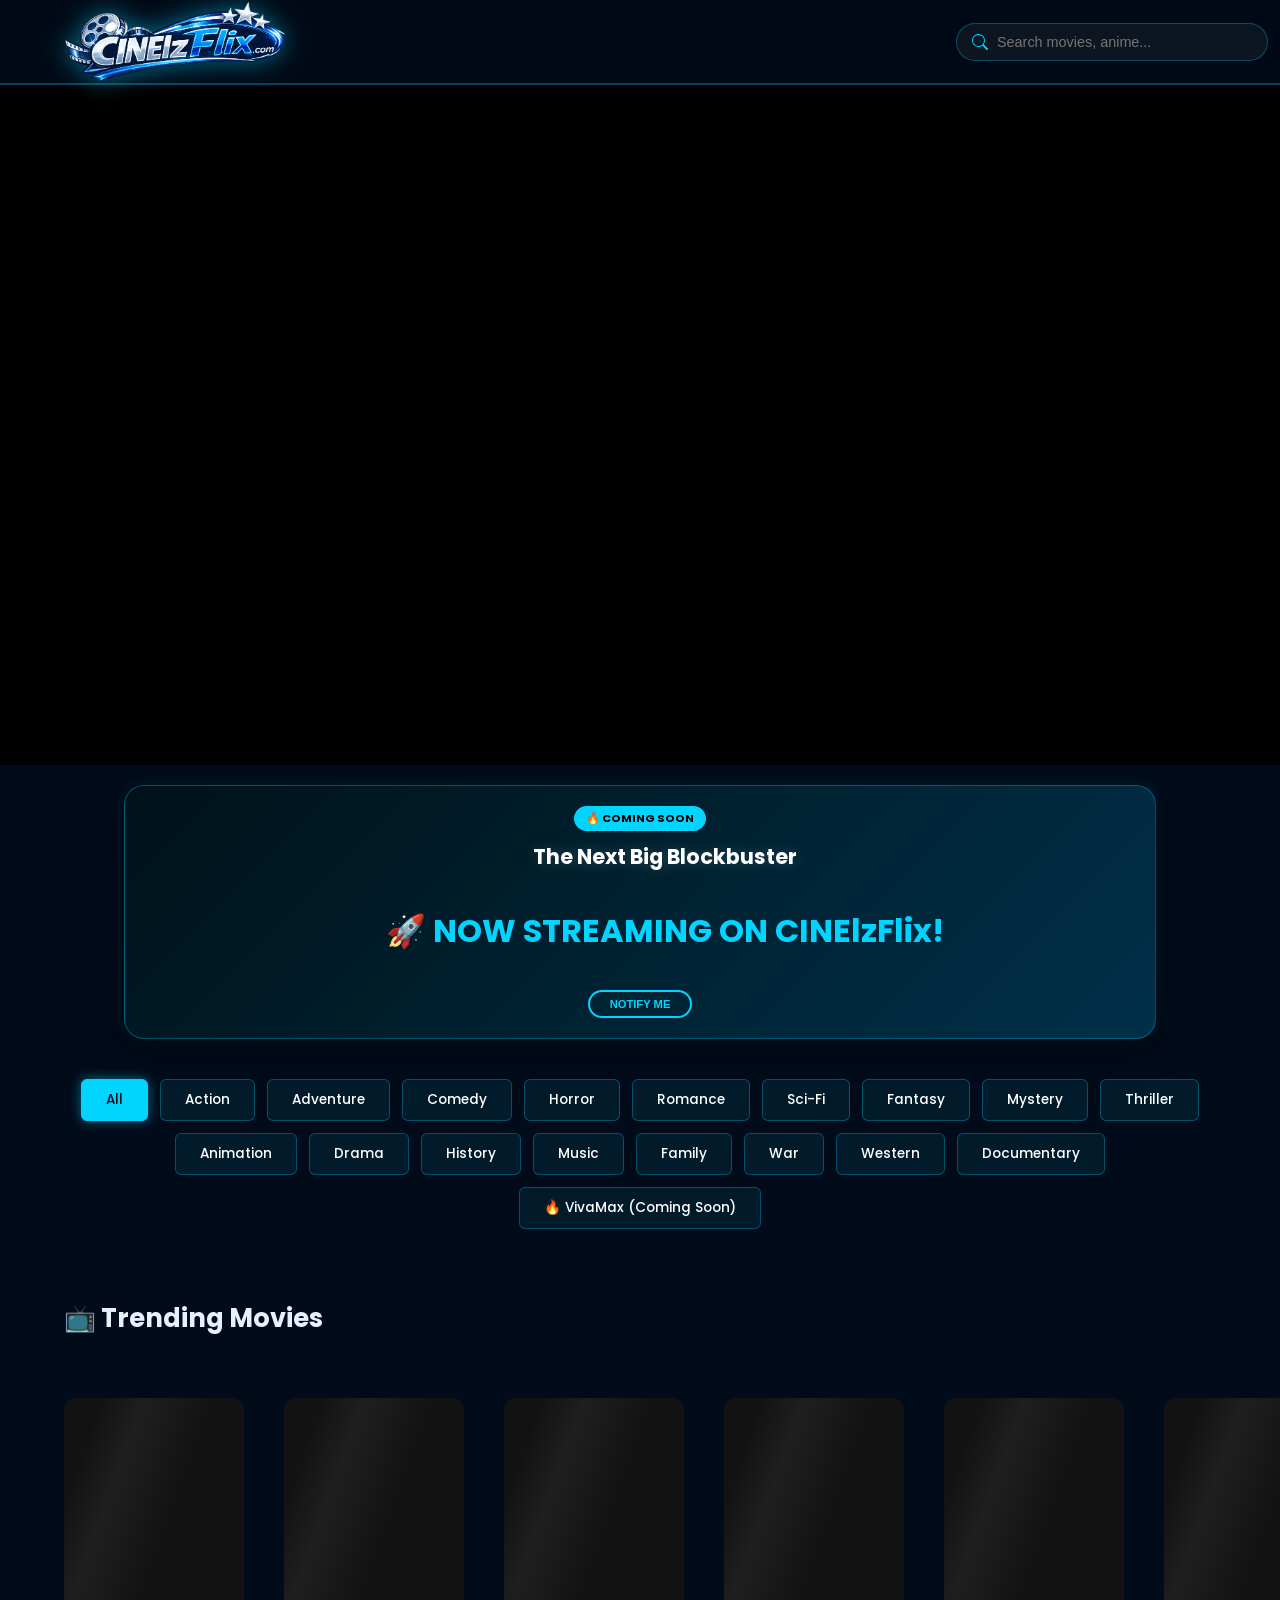
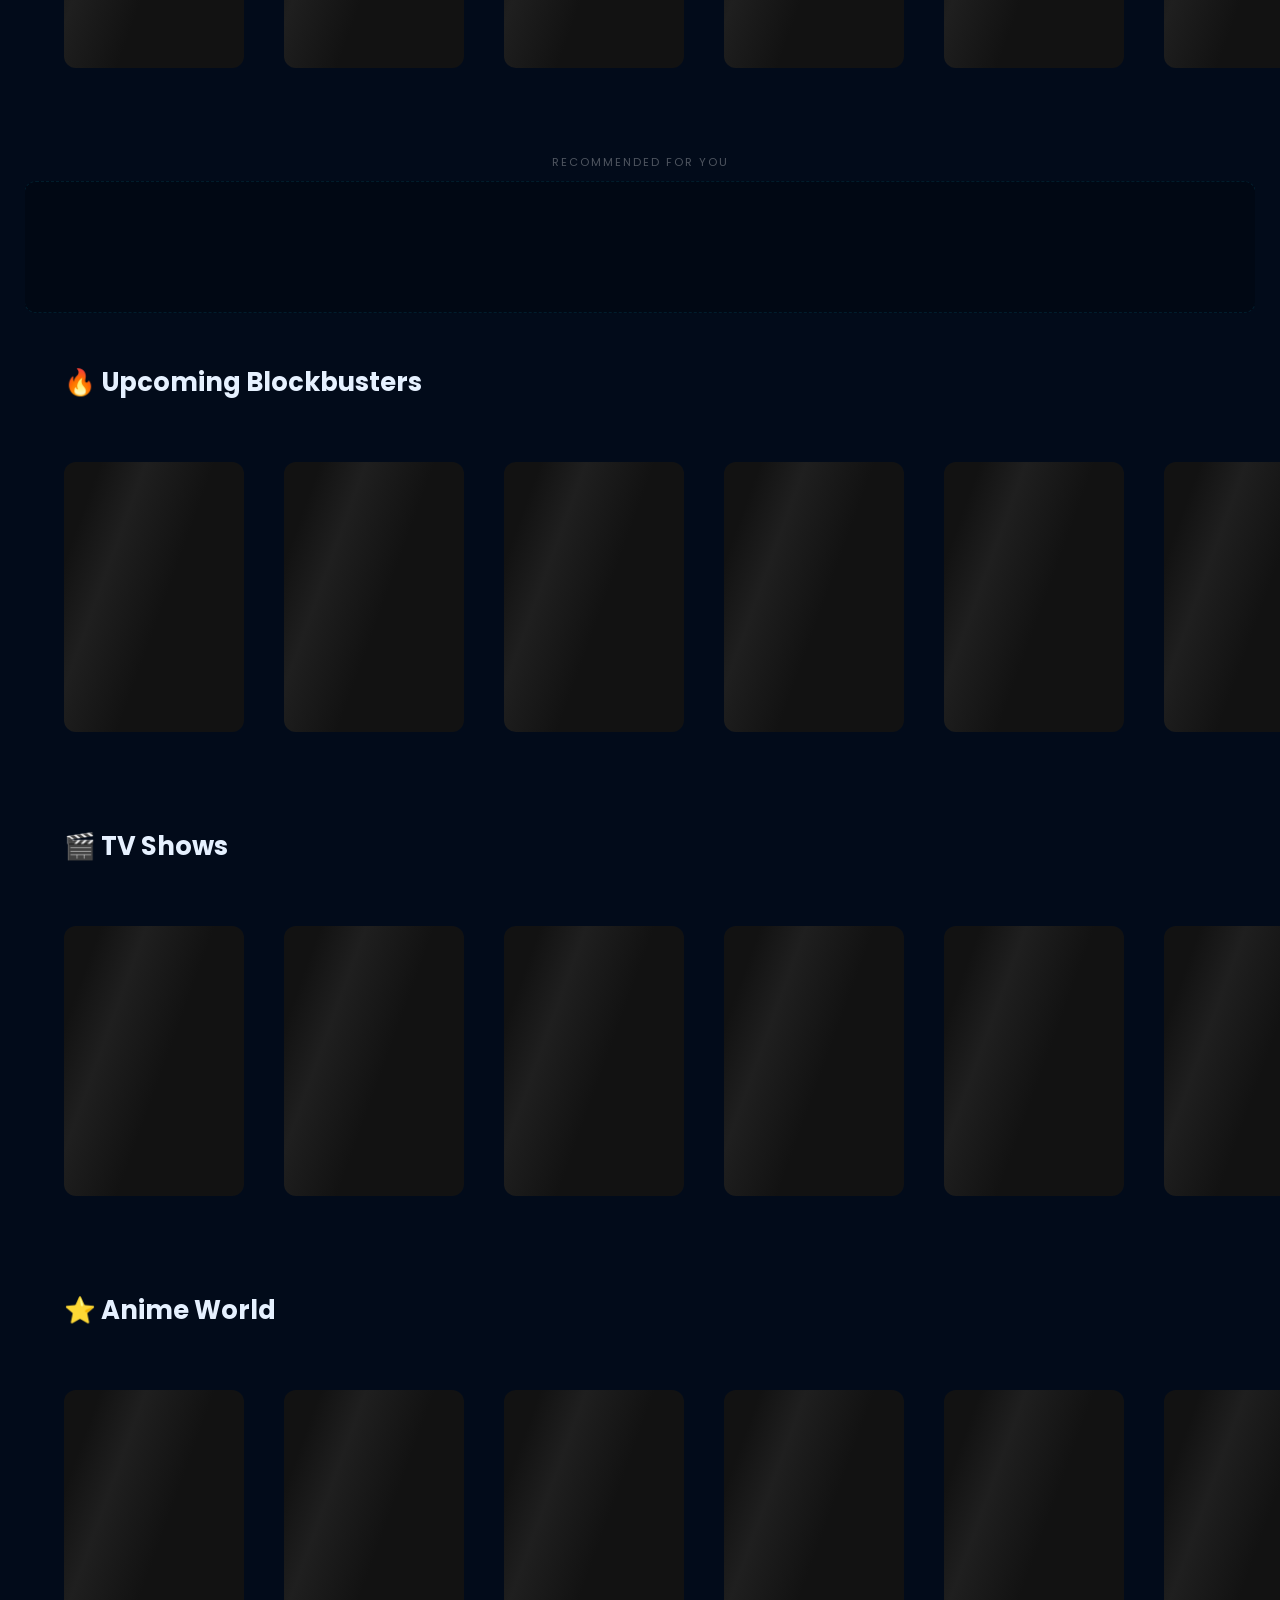
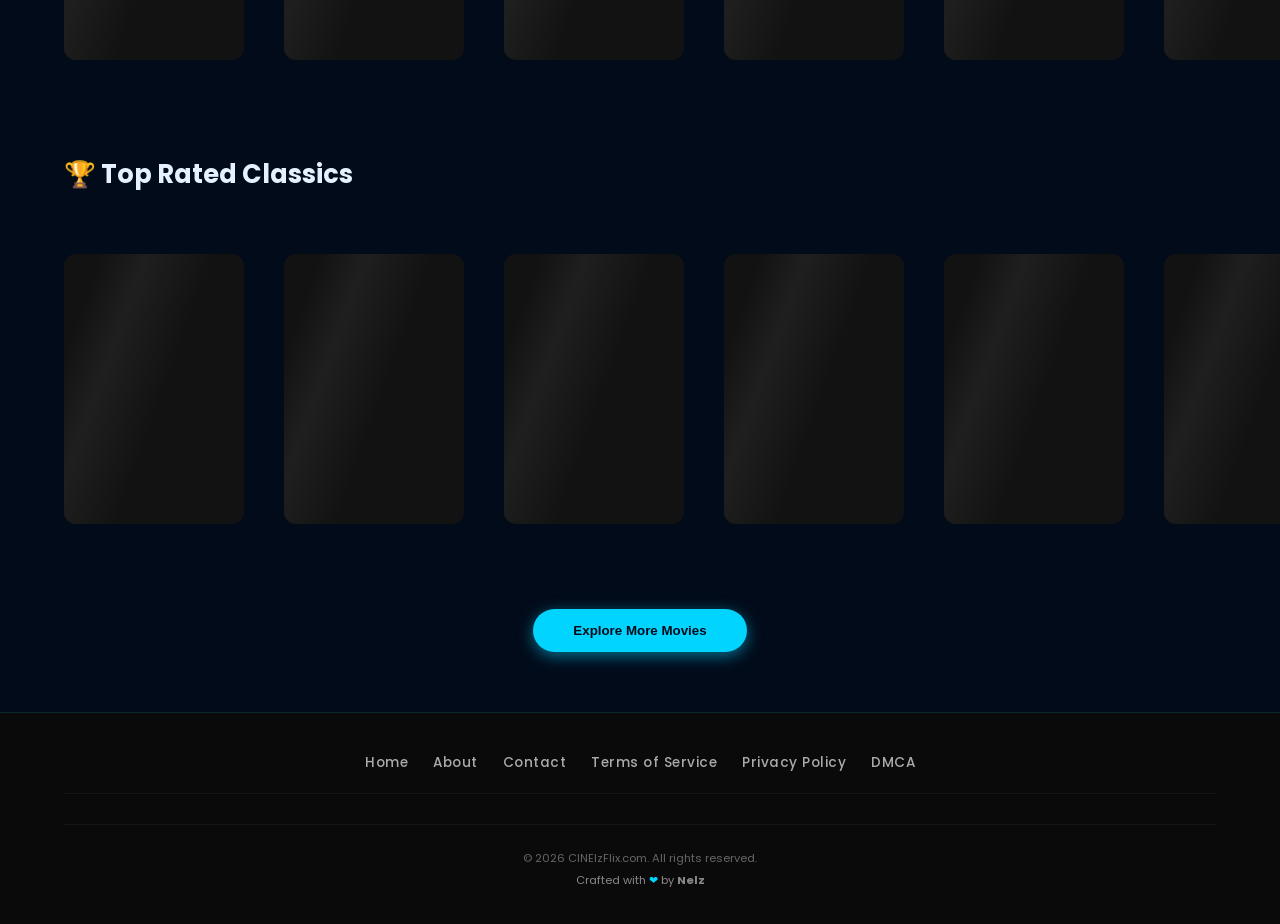
==== movie/index.html @ b65bdf12 "Update index.html" ====
<!DOCTYPE html>
<html lang="en">
<head>
    <meta charset="UTF-8">
    <meta name="viewport" content="width=device-width, initial-scale=1.0, user-scalable=yes">
    <title id="page-title">Loading - CINElzFlix</title>
    <link rel="stylesheet" href="../style.css?v=1.6">
    <link rel="stylesheet" href="../css/hero.css"> 
    <link rel="stylesheet" href="movie-style.css"> 
    <link href="https://fonts.googleapis.com/css2?family=Poppins:wght@300;400;700&display=swap" rel="stylesheet">
</head>
<body>
    
    <nav id="navbar">
        <div class="logo">
            <a href="/" style="text-decoration: none;">
                <img src="../logo.png" alt="CINElzFlix Logo" id="site-logo">
            </a>
        </div>
        <!-- ✅ UPDATED SEARCH BOX with dropdown container -->
        <div class="search-box" style="position: relative;">
            <input type="text" id="search-input" placeholder="Search movies, anime..." oninput="handleSearchWithDropdown(this.value)">
            <div id="search-dropdown" class="search-dropdown" style="display: none;"></div>
        </div>
    </nav>
    
    <section id="movie-hero">
        <div class="hero-overlay"></div>
        <div class="hero-info-content">
            <div class="hero-meta" id="movie-meta-hero"></div>
            <h1 id="movie-title">Loading Title...</h1>
            <p id="movie-description-hero">Fetching cinematic details...</p>
            <div class="hero-actions">
                <button id="scroll-to-player" class="watch-now">▶ WATCH FULL MOVIE</button>
                <button id="play-trailer-btn" class="btn-secondary">🎬 WATCH TRAILER</button>
            </div>
        </div>
    </section>

    <main class="movie-page-container" id="player-section">
        <div class="controls-bar">
            <div class="back-link">
                <a href="/" class="back-btn">← Back to Home</a>
            </div>
            <div class="server-box">
                <!-- ✅ TV SHOW EPISODE SELECTORS (hidden by default) -->
                <label for="season-select" id="season-label" style="display: none;">Season: </label>
                <select id="season-select" style="display: none;">
                    <option value="1">Season 1</option>
                </select>
                <label for="episode-select" id="episode-label" style="display: none;">Episode: </label>
                <select id="episode-select" style="display: none;">
                    <option value="1">Episode 1</option>
                </select>
                <label for="server-select">Server: </label>
                <select id="server-select">
                    <option value="embed2">⭐ Server 1 (2Embed)</option>
                    <option value="multiembed">⭐ Server 2 (MultiEmbed)</option>
                    <option value="autoembed">⭐ Server 3 (AutoEmbed)</option>
                    <option value="moviesapi">⭐ Server 4 (MoviesAPI)</option>
                    <option value="vidsrc">⭐ Server 5 (VidSrc.me)</option>
                    <option value="vidsrc2">⭐ Server 6 (VidSrc.to)</option>
                    <option value="vidsrc3">⭐ Server 7 (VidSrc.cc)</option>
                    <option value="videasy">⭐ Server 8 (VideoEasy)</option>
                </select>
            </div>
        </div>

        <div class="player-wrapper">
            <iframe id="movie-iframe" src="" allowfullscreen></iframe>
            <div id="player-loading" style="display: none;">
                <div style="width: 40px; height: 40px; border: 3px solid #333; border-top-color: #00d4ff; border-radius: 50%; animation: spin 0.8s linear infinite; margin: 0 auto;"></div>
                <p style="color: #00d4ff; margin-top: 10px;">Loading player...</p>
            </div>
        </div>

        <div class="movie-info-grid">
            <div class="poster-side">
                <img id="movie-poster" src="" alt="Poster">
                <div class="rating-badge" id="vote-avg">0.0</div>
            </div>
            <div class="details-side">
                <h2>The Story</h2>
                <p id="movie-overview">Loading overview...</p>
                
                <div class="cast-section">
                    <h3>Top Cast</h3>
                    <div id="movie-cast" class="cast-list"></div>
                </div>
            </div>
        </div>

        <section class="similar-section">
            <div id="similar-movies-container"></div>
        </section>
    </main>

    <footer id="site-footer">
        <div class="footer-container">
            <div class="footer-links">
               <a href="/">Home</a>
                <a href="/about.html">About</a>
                <a href="/contact.html">Contact</a>
                <a href="/terms.html">Terms of Service</a>
                <a href="/privacy.html">Privacy Policy</a>
                <a href="/dmca.html">DMCA</a>
            </div>
            <div class="footer-copyright">
                <p>&copy; 2026 CINElzFlix.com. All rights reserved.</p>
                <p class="credit">Crafted with <span style="color: #00d4ff;">❤</span> by <strong>Nelz</strong></p>
            </div>
        </div>
    </footer>
    
    <div id="global-loading" style="display: none;">
        <div style="width: 50px; height: 50px; border: 3px solid #333; border-top-color: #00d4ff; border-radius: 50%; animation: spin 0.8s linear infinite; margin: 0 auto;"></div>
        <p style="color: #00d4ff; margin-top: 10px;">Loading movie data...</p>
    </div>

    <script type="module">
        import { handleSearch } from '../js/ui.js';
        import { BASE_URL } from '../js/api.js';
        
        window.handleSearch = handleSearch;
        window.BASE_URL = BASE_URL;
        
        // ============================================
        // MOBILE BOTTOM NAVIGATION FUNCTIONS
        // ============================================
        
        window.scrollToTop = function() {
            window.scrollTo({ top: 0, behavior: 'smooth' });
        };
        
        window.focusSearch = function() {
            const searchInput = document.getElementById('search-input');
            if (searchInput) {
                searchInput.focus();
                searchInput.scrollIntoView({ behavior: 'smooth', block: 'center' });
            }
        };
        
        window.toggleGenreMenu = function() {
            const menu = document.getElementById('mobile-genre-menu');
            if (!menu) return;
            
            if (menu.style.display === 'block') {
                menu.style.display = 'none';
            } else {
                const genreList = document.getElementById('mobile-genre-list');
                if (genreList && genreList.children.length === 0) {
                    const genres = [
                        { id: 'all', name: 'All' }, { id: '28', name: 'Action' },
                        { id: '12', name: 'Adventure' }, { id: '35', name: 'Comedy' },
                        { id: '27', name: 'Horror' }, { id: '10749', name: 'Romance' },
                        { id: '878', name: 'Sci-Fi' }, { id: '14', name: 'Fantasy' },
                        { id: '9648', name: 'Mystery' }, { id: '53', name: 'Thriller' },
                        { id: '16', name: 'Animation' }, { id: '18', name: 'Drama' },
                        { id: '36', name: 'History' }, { id: '10402', name: 'Music' },
                        { id: '10751', name: 'Family' }, { id: '10752', name: 'War' },
                        { id: '37', name: 'Western' }, { id: '99', name: 'Documentary' }
                    ];
                    genreList.innerHTML = '';
                    genres.forEach(genre => {
                        const btn = document.createElement('button');
                        btn.className = 'genre-btn';
                        if (genre.id === 'all') btn.classList.add('active');
                        btn.textContent = genre.name;
                        btn.onclick = () => {
                            window.location.href = `/?genre=${genre.id}`;
                            window.closeGenreMenu();
                        };
                        genreList.appendChild(btn);
                    });
                }
                menu.style.display = 'block';
            }
        };
        
        window.closeGenreMenu = function() {
            const menu = document.getElementById('mobile-genre-menu');
            if (menu) menu.style.display = 'none';
        };
        
        // Close menu when clicking outside
        document.addEventListener('click', function(e) {
            const menu = document.getElementById('mobile-genre-menu');
            const menuToggle = document.getElementById('menu-toggle');
            if (menu && menu.style.display === 'block' && 
                !menu.contains(e.target) && 
                !menuToggle?.contains(e.target)) {
                menu.style.display = 'none';
            }
        });
        
        // ============================================
        // LIVE SEARCH DROPDOWN
        // ============================================
        
        let searchDebounceTimer;
        
        window.handleSearchWithDropdown = async function(query) {
            const dropdown = document.getElementById('search-dropdown');
            
            if (!dropdown) return;
            
            if (!query || !query.trim()) {
                dropdown.style.display = 'none';
                return;
            }
            
            dropdown.innerHTML = '<div class="search-dropdown-loading">🔍 Searching...</div>';
            dropdown.style.display = 'block';
            
            clearTimeout(searchDebounceTimer);
            searchDebounceTimer = setTimeout(async () => {
                try {
                    const res = await fetch(`${BASE_URL}?endpoint=/search/multi&query=${encodeURIComponent(query)}`);
                    const data = await res.json();
                    const results = data.results || [];
                    
                    if (results.length === 0) {
                        dropdown.innerHTML = `<div class="search-dropdown-empty">😢 No results found for "${escapeHtml(query)}"</div>`;
                        return;
                    }
                    
                    dropdown.innerHTML = results.slice(0, 8).map(item => {
                        const title = item.title || item.name || 'Unknown';
                        const year = (item.release_date || item.first_air_date || '').split('-')[0];
                        const type = item.title ? 'Movie' : (item.name ? 'TV' : 'Person');
                        const rating = item.vote_average ? `⭐ ${item.vote_average.toFixed(1)}` : '';
                        const poster = item.poster_path 
                            ? `https://image.tmdb.org/t/p/w92${item.poster_path}` 
                            : '';
                        
                        if (type === 'Person') return '';
                        
                        return `
                            <div class="search-dropdown-item" onclick="window.location.href='/movie/?id=${item.id}&type=${item.title ? 'movie' : 'tv'}'">
                                ${poster ? `<img class="search-dropdown-img" src="${poster}" alt="${escapeHtml(title)}" onerror="this.style.display='none'">` : '<div style="width:45px;"></div>'}
                                <div class="search-dropdown-info">
                                    <div class="search-dropdown-title">${escapeHtml(title)}</div>
                                    <div class="search-dropdown-meta">
                                        <span class="search-dropdown-type">${type}</span>
                                        <span class="search-dropdown-year">${year || 'N/A'}</span>
                                        <span class="search-dropdown-rating">${rating}</span>
                                    </div>
                                </div>
                            </div>
                        `;
                    }).filter(item => item !== '').join('');
                    
                    if (dropdown.innerHTML === '') {
                        dropdown.innerHTML = '<div class="search-dropdown-empty">😢 No valid results found</div>';
                    }
                    
                } catch (err) {
                    console.error('Search error:', err);
                    dropdown.innerHTML = '<div class="search-dropdown-empty">⚠️ Search failed. Please try again.</div>';
                }
            }, 300);
        };
        
        function escapeHtml(str) {
            if (!str) return '';
            return str
                .replace(/&/g, '&amp;')
                .replace(/</g, '&lt;')
                .replace(/>/g, '&gt;')
                .replace(/"/g, '&quot;')
                .replace(/'/g, '&#39;');
        }
        
        // Close dropdown when clicking outside
        document.addEventListener('click', function(e) {
            const searchBox = document.querySelector('.search-box');
            const dropdown = document.getElementById('search-dropdown');
            if (searchBox && dropdown && !searchBox.contains(e.target)) {
                dropdown.style.display = 'none';
            }
        });
        
        // Close on Escape key
        document.addEventListener('keydown', function(e) {
            if (e.key === 'Escape') {
                const dropdown = document.getElementById('search-dropdown');
                if (dropdown) dropdown.style.display = 'none';
            }
        });
        
        // Enter key redirect to homepage search
        const searchInput = document.getElementById('search-input');
        if (searchInput) {
            searchInput.addEventListener('keypress', function(e) {
                if (e.key === 'Enter') {
                    const query = this.value.trim();
                    if (query) {
                        window.location.href = `/?search=${encodeURIComponent(query)}`;
                    }
                }
            });
        }
    </script>
    
    <!-- Mobile Bottom Navigation -->
    <div id="mobile-bottom-nav" class="mobile-nav">
        <div class="nav-item" onclick="scrollToTop()">
            <span class="nav-icon">🏠</span>
            <span class="nav-label">Home</span>
        </div>
        <div class="nav-item" onclick="focusSearch()">
            <span class="nav-icon">🔍</span>
            <span class="nav-label">Search</span>
        </div>
        <div class="nav-item" id="menu-toggle" onclick="toggleGenreMenu()">
            <span class="nav-icon">☰</span>
            <span class="nav-label">Menu</span>
        </div>
    </div>

    <!-- Mobile Genre Menu -->
    <div id="mobile-genre-menu" class="mobile-genre-menu" style="display: none;">
        <div class="mobile-genre-header">
            <span>🎬 Genres</span>
            <button onclick="closeGenreMenu()">✕</button>
        </div>
        <div id="mobile-genre-list" class="mobile-genre-list"></div>
    </div>
    
    <script src="../js/movie-page.js"></script>
    <script src="https://pl28947937.profitablecpmratenetwork.com/a5/c3/8e/a5c38ef495583bd163602819c5112f48.js"></script>
</body>
</html>
---- style.css ----
/* style.css (Root) */

/* 1. Global Variables & Reset */
@import url('./css/base.css');

/* 2. Components */
@import url('./css/navbar.css');
@import url('./css/hero.css');
@import url('./css/movies.css');
@import url('./css/modal.css');
@import url('./css/countdown.css');

/* 3. Footer & Utilities */
@import url('./css/footer.css');
@import url('./css/ads.css');
@import url('css/skeleton.css');

/* ============================================ */
/* LIVE SEARCH DROPDOWN STYLES */
/* ============================================ */

.search-dropdown {
    position: absolute;
    top: 100%;
    left: 0;
    right: 0;
    background: #0a192f;
    border: 1px solid #00d4ff;
    border-radius: 12px;
    margin-top: 8px;
    max-height: 400px;
    overflow-y: auto;
    z-index: 1000;
    box-shadow: 0 10px 30px rgba(0,0,0,0.5);
}

.search-dropdown-item {
    display: flex;
    gap: 12px;
    padding: 10px 15px;
    cursor: pointer;
    transition: all 0.2s ease;
    border-bottom: 1px solid rgba(0,212,255,0.1);
    align-items: center;
}

.search-dropdown-item:hover {
    background: rgba(0,212,255,0.15);
    transform: translateX(5px);
}

.search-dropdown-img {
    width: 45px;
    height: 68px;
    object-fit: cover;
    border-radius: 6px;
    border: 1px solid rgba(0,212,255,0.3);
}

.search-dropdown-info {
    flex: 1;
}

.search-dropdown-title {
    font-weight: bold;
    color: #fff;
    font-size: 0.9rem;
    margin-bottom: 4px;
}

.search-dropdown-meta {
    font-size: 0.7rem;
    color: #00d4ff;
    display: flex;
    gap: 12px;
    flex-wrap: wrap;
}

.search-dropdown-year {
    color: #888;
}

.search-dropdown-type {
    text-transform: uppercase;
    font-weight: bold;
}

.search-dropdown-rating {
    color: #ffc107;
}

.search-dropdown-empty {
    padding: 20px;
    text-align: center;
    color: #888;
}

.search-dropdown-loading {
    padding: 20px;
    text-align: center;
    color: #00d4ff;
}

/* ============================================ */
/* MOBILE SEARCH BOX - ICON MODE (EXPAND ON FOCUS) */
/* ============================================ */

@media (max-width: 768px) {
    /* Search box container - icon mode by default */
    .search-box {
        position: relative !important;
        width: 40px !important;
        transition: width 0.3s ease !important;
        overflow: hidden !important;
        z-index: 9999 !important;
    }
    
    /* Expand when focused (clicked) */
    .search-box:focus-within {
        width: 200px !important;
    }
    
    /* Search input styling */
    #search-input {
        width: 100% !important;
        padding: 8px 10px 8px 35px !important;
        background: rgba(255, 255, 255, 0.1) !important;
        border: 1px solid rgba(0, 212, 255, 0.5) !important;
        border-radius: 30px !important;
        color: white !important;
        font-size: 0.85rem !important;
        background-image: url("data:image/svg+xml,%3Csvg xmlns='http://www.w3.org/2000/svg' width='16' height='16' fill='%2300d4ff' viewBox='0 0 16 16'%3E%3Cpath d='M11.742 10.344a6.5 6.5 0 1 0-1.397 1.398h-.001c.03.04.062.078.098.115l3.85 3.85a1 1 0 0 0 1.415-1.414l-3.85-3.85a1.007 1.007 0 0 0-.115-.1zM12 6.5a5.5 5.5 0 1 1-11 0 5.5 5.5 0 0 1 11 0z'/%3E%3C/svg%3E") !important;
        background-repeat: no-repeat !important;
        background-position: 10px center !important;
    }
    
    /* Hide placeholder when collapsed */
    #search-input::placeholder {
        color: transparent !important;
    }
    
    /* Show placeholder when expanded */
    .search-box:focus-within #search-input::placeholder {
        color: rgba(255, 255, 255, 0.5) !important;
    }
    
    /* Fix dropdown position and size */
    .search-dropdown {
        position: fixed !important;
        top: 70px !important;
        left: 10px !important;
        right: 10px !important;
        width: calc(100% - 20px) !important;
        max-height: 60vh !important;
        background: #0a192f !important;
        border: 1px solid #00d4ff !important;
        border-radius: 12px !important;
        z-index: 10000 !important;
        overflow-y: auto !important;
        box-shadow: 0 10px 30px rgba(0,0,0,0.5) !important;
    }
    
    /* Make dropdown items touch-friendly */
    .search-dropdown-item {
        padding: 12px 15px !important;
        gap: 12px !important;
    }
    
    .search-dropdown-img {
        width: 40px !important;
        height: 60px !important;
    }
    
    .search-dropdown-title {
        font-size: 0.85rem !important;
    }
    
    .search-dropdown-meta {
        font-size: 0.65rem !important;
    }
}

/* ============================================ */
/* MOBILE BOTTOM NAVIGATION BAR - BRANDING COLORS ALWAYS VISIBLE */
/* ============================================ */

.mobile-nav {
    position: fixed;
    bottom: 0;
    left: 0;
    right: 0;
    background: rgba(10, 10, 10, 0.95);
    backdrop-filter: blur(10px);
    border-top: 1px solid rgba(0, 212, 255, 0.3);
    display: flex;
    justify-content: space-around;
    align-items: center;
    padding: 6px 0 10px;
    z-index: 1000;
    display: none;
}

.nav-item {
    display: flex;
    flex-direction: column;
    align-items: center;
    gap: 3px;
    cursor: pointer;
    transition: all 0.2s ease;
    padding: 4px 16px;
    border-radius: 30px;
}

/* Icons - neon blue glow (always visible) */
.nav-icon {
    font-size: 1.3rem;
    filter: drop-shadow(0 0 3px rgba(0, 212, 255, 0.5));
}

/* Labels - neon blue (always visible, not gray) */
.nav-label {
    font-size: 0.6rem;
    color: #00d4ff; /* Neon blue agad */
    font-weight: 500;
    transition: all 0.2s ease;
}

/* Active/tap effect */
.nav-item:active {
    transform: scale(0.95);
    background: rgba(0, 212, 255, 0.2);
}

.nav-item:active .nav-icon {
    filter: drop-shadow(0 0 8px rgba(0, 212, 255, 0.8));
}

/* Show mobile nav only on mobile */
@media (max-width: 768px) {
    .mobile-nav {
        display: flex;
    }
    
    /* FIX: FOOTER NOT HIDDEN BY BOTTOM NAV */
    main {
        padding-bottom: 80px !important;
    }
    
    /* ✅ INCREASED FOOTER MARGIN para hindi matabunan */
    footer {
        margin-bottom: 60px !important;
        padding-bottom: 20px !important;
    }
    
    /* Ensure copyright text is visible */
    .footer-copyright p,
    .copyright,
    .credit {
        margin-bottom: 5px !important;
    }
}

/* Hide on desktop */
@media (min-width: 769px) {
    .mobile-nav {
        display: none !important;
    }
}

/* ============================================ */
/* MOBILE GENRE MENU (Slide Up) */
/* ============================================ */

.mobile-genre-menu {
    position: fixed;
    bottom: 0;
    left: 0;
    right: 0;
    background: #0a192f;
    border-top: 2px solid #00d4ff;
    border-radius: 20px 20px 0 0;
    z-index: 2000;
    max-height: 70vh;
    overflow-y: auto;
    animation: slideUp 0.3s ease;
    box-shadow: 0 -5px 20px rgba(0,0,0,0.5);
}

@keyframes slideUp {
    from { transform: translateY(100%); }
    to { transform: translateY(0); }
}

.mobile-genre-header {
    display: flex;
    justify-content: space-between;
    align-items: center;
    padding: 15px 20px;
    border-bottom: 1px solid rgba(0,212,255,0.3);
    background: #0a192f;
    position: sticky;
    top: 0;
    z-index: 10;
}

.mobile-genre-header span {
    font-size: 1.2rem;
    font-weight: bold;
    color: #00d4ff;
}

.mobile-genre-header button {
    background: none;
    border: none;
    color: #fff;
    font-size: 1.2rem;
    cursor: pointer;
    padding: 5px 10px;
}

.mobile-genre-list {
    display: flex;
    flex-wrap: wrap;
    gap: 10px;
    padding: 15px;
}

.mobile-genre-list .genre-btn {
    flex: 0 0 auto;
    padding: 8px 16px;
    font-size: 0.8rem;
    margin: 0;
}
---- css/hero.css ----
/* --- HERO SLIDER FIXED BY GEMINI --- */
#hero-slider-container {
    position: relative;
    width: 100%; 
    height: 85vh;
    overflow: hidden; 
    background: #000;
}

#hero-slider {
    position: relative;
    width: 100%; 
    height: 100%;
    display: block !important;
}

.hero-slide {
    position: absolute; 
    top: 0; left: 0; 
    width: 100%; height: 100%;
    /* FIX: Tinanggal ang background-image setup para video lang ang lumitaw */
    background: transparent !important; 
    display: flex !important; 
    align-items: center;
    opacity: 0; 
    visibility: hidden;
    transition: opacity 1s ease-in-out;
    z-index: 1;
}

.hero-slide.active { 
    opacity: 1; 
    visibility: visible;
    z-index: 10;
}

/* Container ng Video Preview */
.hero-video-container {
    position: absolute; 
    top: 0; left: 0; 
    width: 100%; height: 100%; 
    z-index: 1;
    background: #000;
}

.hero-video-container iframe {
    /* Ang calculation na ito ay para maging "cover" ang youtube video */
    width: 100vw; 
    height: 56.25vw; 
    min-height: 100vh; 
    min-width: 177.77vh;
    position: absolute; 
    top: 50%; left: 50%; 
    transform: translate(-50%, -50%);
    
    /* FIX: Tinaasan ang opacity (0.8) para malinaw ang playback, brightness for cinematic feel */
    opacity: 0.8; 
    pointer-events: none;
    filter: brightness(0.9) contrast(1.1);
}

/* FIX: In-adjust ang gradient para mas madilim sa text area pero kitang-kita ang video sa gitna/kanan */
.hero-overlay {
    position: absolute;
    top: 0;
    left: 0;
    width: 100%;
    height: 100%;
    background: linear-gradient(to right, 
        rgba(0,0,0,0.9) 0%, 
        rgba(0,0,0,0.6) 30%, 
        rgba(0,0,0,0) 70%
    );
    z-index: 2;
}

.hero-content { 
    position: relative; 
    z-index: 15; 
    padding: 0 8%; 
    max-width: 850px; 
}

/* --- SHIMMER BUTTONS & ANIMATIONS --- */
.btn-watch, .movie-btn {
    position: relative;
    overflow: hidden;
}

.btn-watch::before, .movie-btn::before {
    content: '';
    position: absolute;
    top: 0; left: -100%;
    width: 100%; height: 100%;
    background: linear-gradient(120deg, transparent, rgba(255, 255, 255, 0.4), transparent);
}

.btn-watch::before { animation: btnShimmer 3s infinite; }
.movie-btn::before { animation: btnShimmer 4s infinite; }

@keyframes btnShimmer {
    0% { left: -100%; }
    30% { left: 100%; }
    100% { left: 100%; }
}

.btn-watch {
    background: var(--primary-blue, #00d4ff);
    color: #020b1a; 
    border: none;
    padding: 12px 35px; 
    border-radius: 5px;
    font-weight: bold; 
    cursor: pointer;
    transition: all 0.3s ease;
    margin-right: 15px;
    text-transform: uppercase;
    letter-spacing: 1px;
}

.btn-watch:hover { 
    background: #fff; 
    transform: translateY(-3px) scale(1.05); 
    box-shadow: 0 10px 20px rgba(0, 212, 255, 0.4);
    color: #000;
}

/* --- SLIDER DOTS --- */
.slider-dots {
    position: absolute; 
    bottom: 30px; 
    left: 50%; 
    transform: translateX(-50%);
    display: flex; 
    gap: 12px; 
    z-index: 20;
}

.dot { 
    width: 10px; 
    height: 10px; 
    background: rgba(255,255,255,0.3); 
    border-radius: 50%; 
    cursor: pointer; 
    transition: all 0.3s ease; 
}

.dot.active { 
    background: var(--primary-blue, #00d4ff); 
    width: 25px; 
    border-radius: 10px;
    box-shadow: 0 0 10px var(--primary-blue, #00d4ff);
}
---- movie/movie-style.css ----
/* ============================================ */
/* MOVIE PAGE STYLES - COMPLETE */
/* ============================================ */

:root { 
    --primary-blue: #00d4ff; 
    --bg-dark: #0a0a0a;
}

body {
    background-color: var(--bg-dark);
    margin: 0;
    color: white;
    font-family: 'Poppins', sans-serif;
    overflow-x: hidden;
}

/* ============================================ */
/* HERO SECTION */
/* ============================================ */

#movie-hero {
    position: relative;
    width: 100%;
    height: 80vh;
    background: #000;
    overflow: hidden;
    margin-top: 85px;
}

.movie-overlay {
    position: absolute;
    inset: 0;
    background: linear-gradient(to top, var(--bg-dark) 10%, transparent 60%),
                linear-gradient(to right, var(--bg-dark) 15%, transparent 70%);
    z-index: 2;
    pointer-events: none;
}

.hero-info-content {
    position: absolute;
    bottom: 12%;
    left: 5%;
    z-index: 10;
    max-width: 700px;
}

.hero-info-content h1 { 
    font-size: clamp(2.2rem, 5vw, 4rem);
    margin-bottom: 10px; 
    font-weight: 800;
    text-shadow: 2px 2px 20px rgba(0,0,0,1); 
}

.meta-info {
    margin-bottom: 15px;
    font-weight: bold;
    color: var(--primary-blue);
    font-size: 1rem;
}

#movie-description-hero {
    font-size: 1.1rem;
    line-height: 1.6;
    color: #ddd;
    text-shadow: 1px 1px 10px rgba(0,0,0,0.8);
}

.hero-actions { 
    display: flex; 
    gap: 15px; 
    margin-top: 25px; 
    flex-wrap: wrap;
}

/* Buttons */
.watch-now {
    background: #00d4ff;
    color: #000;
    border: none;
    padding: 12px 35px;
    border-radius: 5px;
    font-weight: bold;
    cursor: pointer;
    transition: all 0.3s ease;
    text-transform: uppercase;
    letter-spacing: 1px;
    font-size: 1rem;
}

.watch-now:hover {
    transform: translateY(-3px);
    box-shadow: 0 0 20px rgba(0,212,255,0.5);
}

.btn-secondary {
    background: rgba(255, 255, 255, 0.1);
    color: white;
    border: 1px solid rgba(255, 255, 255, 0.3);
    padding: 12px 35px;
    border-radius: 5px;
    cursor: pointer;
    font-weight: bold;
    transition: all 0.3s ease;
    text-transform: uppercase;
    letter-spacing: 1px;
    font-size: 1rem;
}

.btn-secondary:hover {
    background: rgba(255, 255, 255, 0.2);
    transform: translateY(-3px);
    border-color: #00d4ff;
}

/* ============================================ */
/* PLAYER SECTION - ENHANCED DESIGN */
/* ============================================ */

.movie-page-container { 
    padding: 60px 5%; 
    max-width: 1300px; 
    margin: 0 auto; 
    background: var(--bg-dark);
}

/* Player Wrapper with Neon Glow */
.player-wrapper { 
    position: relative;
    width: 100%;
    aspect-ratio: 16/9;
    background: #000;
    border-radius: 15px;
    margin-bottom: 50px;
    overflow: hidden;
    
    /* Neon Border & Glow */
    border: 2px solid rgba(0, 212, 255, 0.6);
    box-shadow: 0 0 20px rgba(0, 212, 255, 0.4), 0 0 40px rgba(0, 212, 255, 0.2);
    transition: all 0.3s ease;
}

/* Hover Effect */
.player-wrapper:hover {
    border-color: #00d4ff;
    box-shadow: 0 0 30px rgba(0, 212, 255, 0.6), 0 0 60px rgba(0, 212, 255, 0.3);
    transform: scale(1.01);
}

/* Pulse Glow Animation */
@keyframes playerGlow {
    0% { box-shadow: 0 0 20px rgba(0, 212, 255, 0.3); }
    50% { box-shadow: 0 0 30px rgba(0, 212, 255, 0.6), 0 0 50px rgba(0, 212, 255, 0.3); }
    100% { box-shadow: 0 0 20px rgba(0, 212, 255, 0.3); }
}

.player-wrapper {
    animation: playerGlow 3s infinite ease-in-out;
}

/* ✅ REMOVED: Play Icon Overlay - para hindi na lumalabas sa hover */

/* Iframe itself */
#movie-iframe { 
    width: 100% !important; 
    height: 100% !important; 
    border: none; 
    min-height: 450px; 
}

/* ============================================ */
/* CONTROLS BAR */
/* ============================================ */

.controls-bar {
    display: flex;
    justify-content: space-between;
    align-items: center;
    margin-bottom: 20px;
    flex-wrap: wrap;
    gap: 15px;
}

.back-btn {
    background: rgba(0, 212, 255, 0.2);
    color: var(--primary-blue);
    padding: 8px 20px;
    border-radius: 30px;
    text-decoration: none;
    font-weight: bold;
    transition: all 0.3s ease;
}

.back-btn:hover {
    background: var(--primary-blue);
    color: #000;
}

.server-box {
    background: rgba(255, 255, 255, 0.05);
    padding: 8px 15px;
    border-radius: 30px;
}

.server-box label {
    color: #ccc;
    margin-right: 10px;
}

#server-select {
    background: #1a1a1a;
    color: white;
    border: 1px solid var(--primary-blue);
    padding: 6px 12px;
    border-radius: 20px;
    cursor: pointer;
}

/* ============================================ */
/* INFO GRID (Poster + Details) */
/* ============================================ */

.movie-info-grid { 
    display: grid; 
    grid-template-columns: 280px minmax(300px, 750px);
    gap: 60px; 
    align-items: start;
    max-width: 1300px;
    margin: 0 auto;
    justify-content: center;
}

.poster-side {
    position: relative;
}

#movie-poster { 
    width: 100%; 
    border-radius: 15px; 
    box-shadow: 0 15px 35px rgba(0,0,0,0.6);
    border: 1px solid rgba(255,255,255,0.1);
}

.rating-badge {
    position: absolute;
    bottom: 10px;
    right: 10px;
    background: var(--primary-blue);
    color: #000;
    font-weight: bold;
    padding: 5px 10px;
    border-radius: 20px;
    font-size: 0.9rem;
}

.details-side { 
    width: 100%;
}

.details-side h2 { 
    color: var(--primary-blue); 
    margin-top: 0; 
    font-size: 2rem; 
}

#movie-overview { 
    line-height: 1.8; 
    color: #ccc; 
    font-size: 1.1rem;
    word-wrap: break-word;
}

/* ============================================ */
/* CAST SECTION */
/* ============================================ */

.cast-section {
    margin-top: 40px;
    width: 100%;
}

.cast-section h3 {
    font-size: 1.3rem;
    margin-bottom: 20px;
    color: #00d4ff;
    position: relative;
    display: inline-block;
}

.cast-section h3:after {
    content: '';
    position: absolute;
    bottom: -5px;
    left: 0;
    width: 50%;
    height: 2px;
    background: #00d4ff;
}

.cast-list {
    display: flex;
    gap: 20px;
    overflow-x: auto;
    padding: 15px 0 25px 0;
    scrollbar-width: thin;
    scrollbar-color: #00d4ff #1a1a1a;
    width: 100%;
}

.cast-list::-webkit-scrollbar {
    height: 5px;
}

.cast-list::-webkit-scrollbar-track {
    background: #1a1a1a;
    border-radius: 10px;
}

.cast-list::-webkit-scrollbar-thumb {
    background: #00d4ff;
    border-radius: 10px;
}

.cast-item {
    flex: 0 0 auto;
    width: 140px;
    text-align: center;
    transition: transform 0.3s ease;
    cursor: pointer;
}

.cast-item:hover {
    transform: translateY(-5px);
}

.cast-img-wrapper {
    width: 130px;
    height: 130px;
    margin: 0 auto 12px;
    border-radius: 50%;
    overflow: hidden;
    border: 3px solid #00d4ff;
    box-shadow: 0 5px 15px rgba(0,0,0,0.3);
    transition: all 0.3s ease;
}

.cast-item:hover .cast-img-wrapper {
    border-color: #fff;
    box-shadow: 0 0 15px rgba(0,212,255,0.5);
}

.cast-img-wrapper img {
    width: 100%;
    height: 100%;
    object-fit: cover;
    transition: transform 0.3s ease;
}

.cast-item:hover .cast-img-wrapper img {
    transform: scale(1.05);
}

.cast-info {
    text-align: center;
}

.cast-name {
    font-size: 0.85rem;
    font-weight: 600;
    margin: 5px 0 3px;
    color: #fff;
    white-space: nowrap;
    overflow-x: hidden;
    text-overflow: ellipsis;
}

.cast-character {
    font-size: 0.7rem;
    color: #aaa;
    margin: 0;
    white-space: nowrap;
    overflow-x: hidden;
    text-overflow: ellipsis;
}

/* ============================================ */
/* SIMILAR MOVIES SECTION */
/* ============================================ */

.similar-section {
    margin-top: 60px;
    width: 100%;
}

.similar-grid {
    display: flex;
    gap: 15px;
    overflow-x: auto;
    padding-bottom: 20px;
    scrollbar-width: thin;
}

.similar-card {
    min-width: 160px;
    cursor: pointer;
    transition: transform 0.3s ease;
}

.similar-card:hover {
    transform: scale(1.05);
}

.similar-card img {
    width: 100%;
    border-radius: 10px;
    transition: 0.3s;
}

.similar-card p {
    margin-top: 8px;
    font-weight: bold;
    font-size: 0.85rem;
}

/* ============================================ */
/* LOADING STATES */
/* ============================================ */

#player-loading, #global-loading {
    z-index: 1000;
}

@keyframes spin {
    to { transform: rotate(360deg); }
}

/* ============================================ */
/* MOBILE VIEW - FIXED (PORTRAIT + VIDEO) */
/* ============================================ */

@media (max-width: 768px) {
    
    /* Container */
    .movie-page-container {
        padding: 20px 0 !important;
    }
    
    /* Hero */
    #movie-hero {
        height: 45vh !important;
        margin-top: 70px !important;
    }
    
    .hero-info-content {
        bottom: 5% !important;
        left: 0 !important;
        right: 0 !important;
        width: 100% !important;
        text-align: center !important;
        padding: 0 10px !important;
    }
    
    .hero-info-content h1 {
        font-size: 1.2rem !important;
        margin-bottom: 5px !important;
    }
    
    .hero-meta span {
        font-size: 0.65rem !important;
        margin-right: 5px !important;
    }
    
    #movie-description-hero {
        font-size: 0.7rem !important;
        -webkit-line-clamp: 2 !important;
        margin-bottom: 8px !important;
        line-height: 1.3 !important;
        padding: 0 10px !important;
    }
    
    .hero-actions {
        flex-direction: column !important;
        align-items: center !important;
        gap: 8px !important;
        margin-top: 10px !important;
    }
    
    .watch-now, .btn-secondary {
        padding: 6px 16px !important;
        font-size: 0.7rem !important;
        min-width: 130px !important;
    }
    
    /* ============================================ */
    /* VIDEO PLAYER - FIX ZOOM ISSUE */
    /* ============================================ */
    .player-wrapper {
        width: 100% !important;
        height: auto !important;
        aspect-ratio: 16 / 9 !important;
        overflow: hidden !important;
        background: #000 !important;
        margin-bottom: 15px !important;
        border-radius: 0 !important;
        animation: none !important;
    }
    
    #movie-iframe {
        width: 100% !important;
        height: 100% !important;
        object-fit: contain !important;
        display: block !important;
        min-height: auto !important;
    }
    
    /* ============================================ */
    /* HIDE POSTER ON MOBILE */
    /* ============================================ */
    .poster-side {
        display: none !important;
    }
    
    /* ============================================ */
    /* INFO GRID - STORY FULL WIDTH */
    /* ============================================ */
    .movie-info-grid {
        display: flex !important;
        flex-direction: column !important;
        gap: 15px !important;
        padding: 0 10px !important;
    }
    
    .details-side {
        width: 100% !important;
        text-align: center !important;
        padding: 0 !important;
    }
    
    .details-side h2 {
        font-size: 1.2rem !important;
        margin: 0 0 8px 0 !important;
    }
    
    #movie-overview {
        font-size: 0.8rem !important;
        line-height: 1.4 !important;
    }
    
    /* ============================================ */
    /* CAST SECTION - HORIZONTAL SCROLL */
    /* ============================================ */
    .cast-section {
        margin-top: 20px !important;
        padding: 0 10px !important;
    }
    
    .cast-section h3 {
        font-size: 1rem !important;
        margin-bottom: 10px !important;
        text-align: left !important;
    }
    
    .cast-list {
        display: flex !important;
        gap: 10px !important;
        overflow-x: auto !important;
        padding: 5px 0 10px 0 !important;
        scrollbar-width: thin !important;
    }
    
    .cast-item {
        flex: 0 0 auto !important;
        width: 70px !important;
        text-align: center !important;
    }
    
    .cast-img-wrapper {
        width: 60px !important;
        height: 60px !important;
        margin: 0 auto 5px !important;
        border: 2px solid #00d4ff !important;
    }
    
    .cast-name {
        font-size: 0.6rem !important;
    }
    
    .cast-character {
        font-size: 0.5rem !important;
    }
    
    /* ============================================ */
    /* SIMILAR MOVIES */
    /* ============================================ */
    .similar-section {
        margin-top: 20px !important;
        padding: 0 10px !important;
    }
    
    .similar-card {
        min-width: 100px !important;
    }
    
    .similar-card p {
        font-size: 0.65rem !important;
    }
    
    /* ============================================ */
    /* CONTROLS BAR */
    /* ============================================ */
    .controls-bar {
        flex-direction: column !important;
        align-items: center !important;
        gap: 8px !important;
        padding: 0 10px !important;
        margin-bottom: 10px !important;
    }
    
    .back-btn {
        padding: 5px 12px !important;
        font-size: 0.7rem !important;
    }
    
    .server-box {
        width: 100% !important;
        text-align: center !important;
    }
    
    /* Rating Badge */
    .rating-badge {
        font-size: 0.65rem !important;
        padding: 2px 6px !important;
        bottom: 5px !important;
        right: 5px !important;
    }
    
    /* Footer */
    footer {
        padding: 30px 10px !important;
    }
    
    .footer-links {
        flex-wrap: wrap !important;
        gap: 10px !important;
    }
    
    .footer-links a {
        font-size: 0.65rem !important;
    }
    
    .disclaimer {
        font-size: 0.6rem !important;
        padding: 0 10px !important;
    }
    
    .copyright {
        font-size: 0.65rem !important;
    }
}

/* ============================================ */
/* EXTRA SMALL DEVICES (below 480px) */
/* ============================================ */

@media (max-width: 480px) {
    .hero-info-content h1 {
        font-size: 1rem !important;
    }
    
    #movie-description-hero {
        font-size: 0.65rem !important;
    }
    
    .watch-now, .btn-secondary {
        padding: 5px 12px !important;
        font-size: 0.65rem !important;
        min-width: 120px !important;
    }
    
    .player-wrapper {
        margin-bottom: 10px !important;
    }
    
    .cast-item {
        width: 60px !important;
    }
    
    .cast-img-wrapper {
        width: 50px !important;
        height: 50px !important;
    }
    
    .cast-name {
        font-size: 0.55rem !important;
    }
    
    .cast-character {
        font-size: 0.45rem !important;
    }
    
    .similar-card {
        min-width: 85px !important;
    }
    
    .similar-card p {
        font-size: 0.6rem !important;
    }
    
    .details-side h2 {
        font-size: 1rem !important;
    }
    
    #movie-overview {
        font-size: 0.7rem !important;
    }
}

/* Glassmorphism Style (Alternative) */
.server-box {
    background: rgba(10, 10, 10, 0.6);
    backdrop-filter: blur(10px);
    border: 1px solid rgba(0, 212, 255, 0.3);
    border-radius: 16px;
}

#season-select, #episode-select, #server-select {
    background: rgba(0, 0, 0, 0.6);
    backdrop-filter: blur(5px);
    border: 1px solid rgba(0, 212, 255, 0.4);
    border-radius: 10px;
}

#season-select:hover, #episode-select:hover, #server-select:hover {
    background: rgba(0, 212, 255, 0.1);
    border-color: #00d4ff;
}
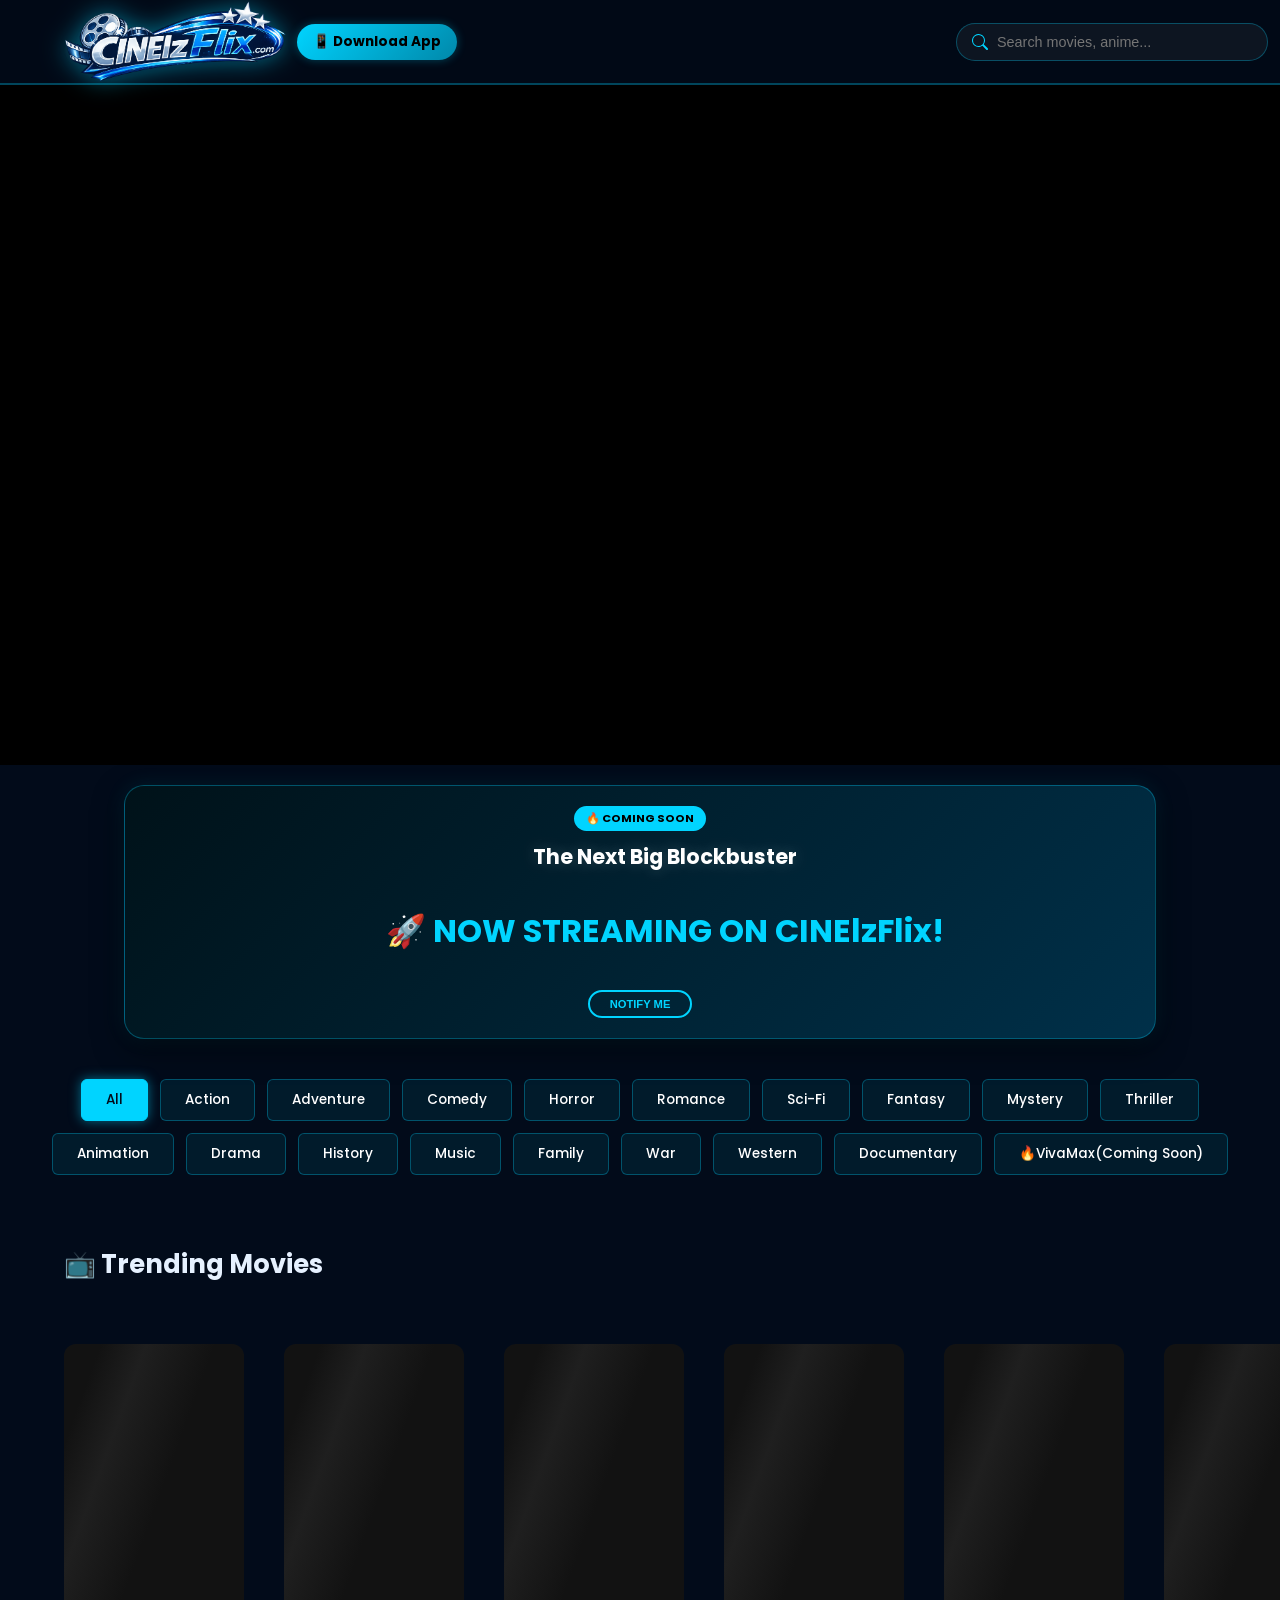
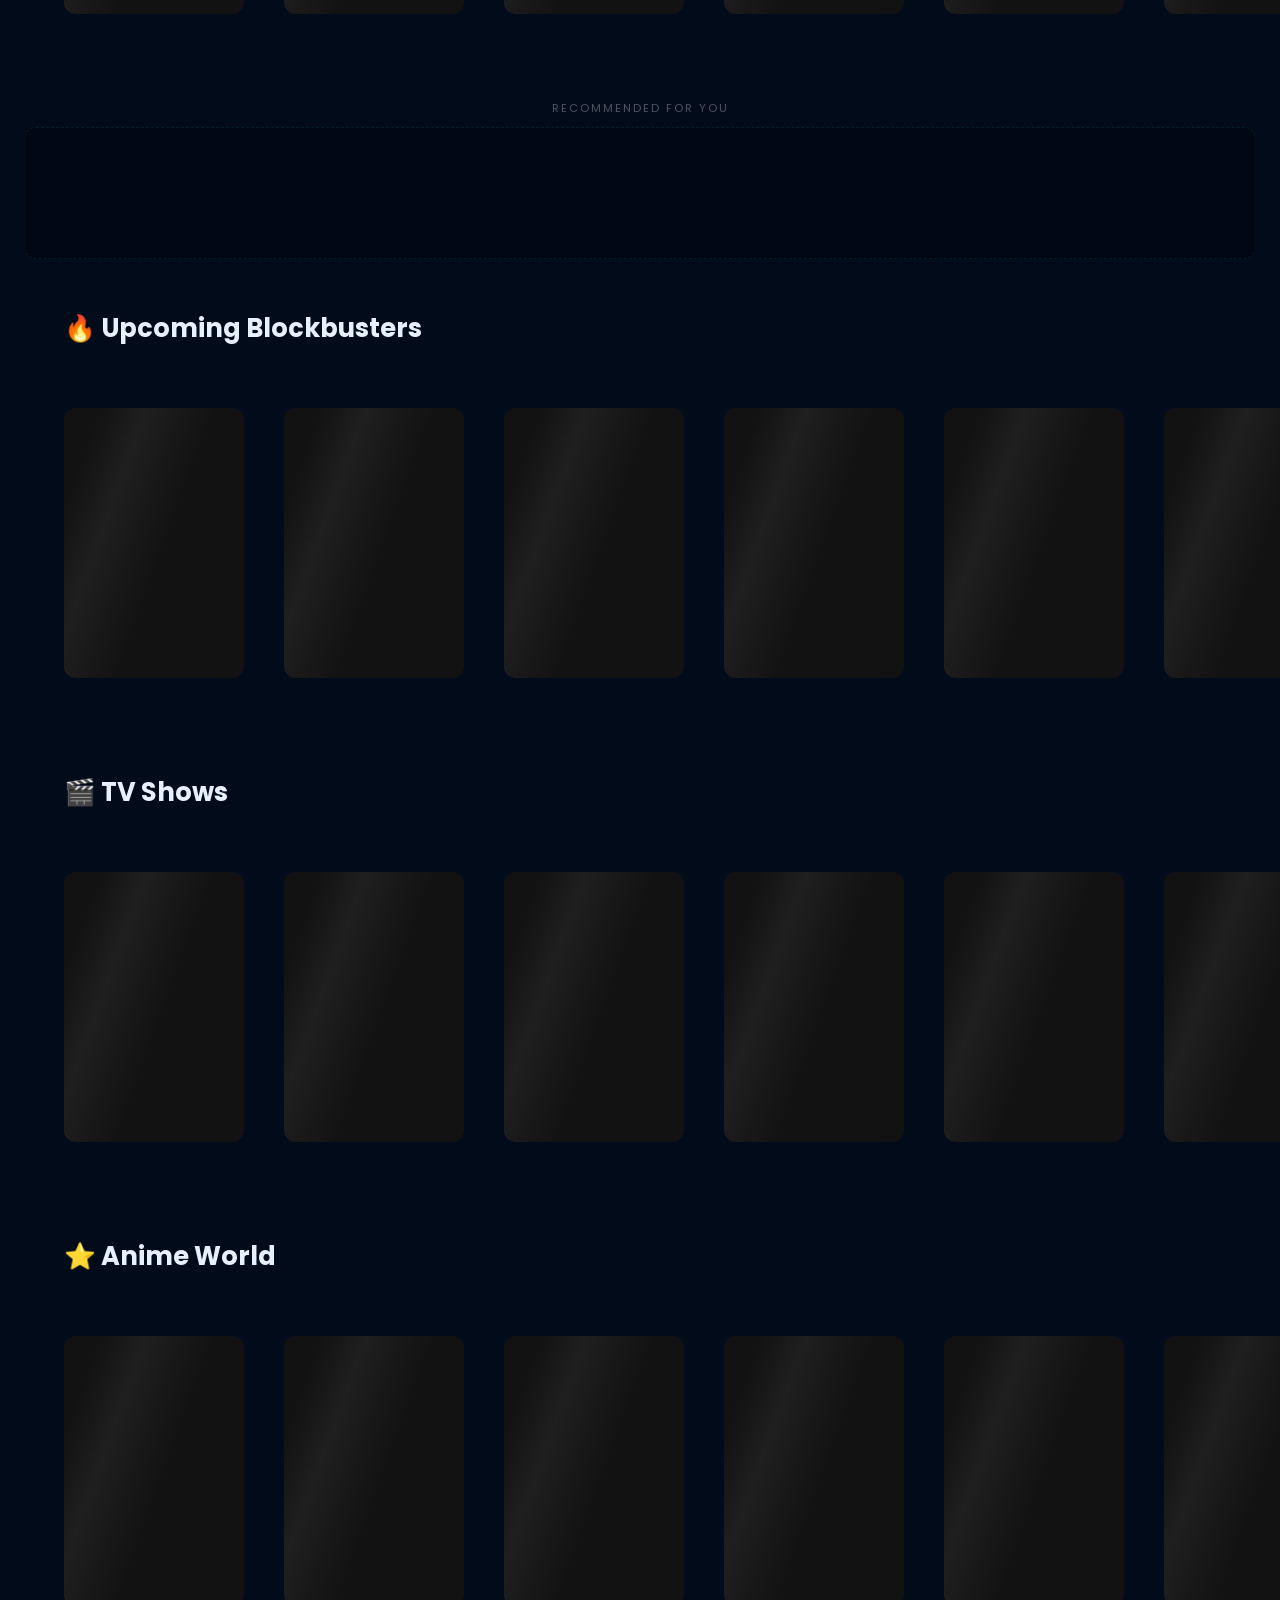
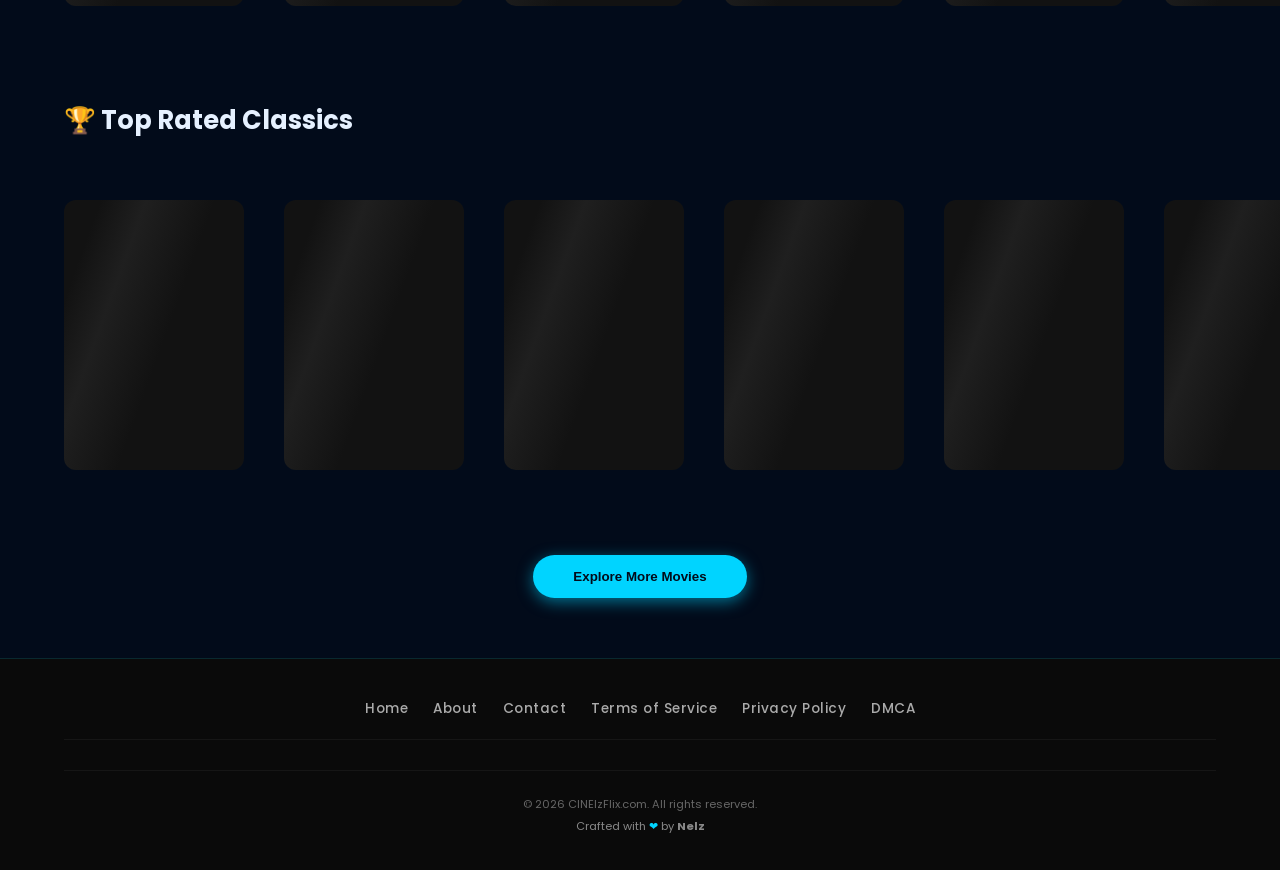
==== commit 5e8b27ce: "Update index.html" ====
--- a/movie/index.html
+++ b/movie/index.html
@@ -17,7 +17,6 @@
                 <img src="../logo.png" alt="CINElzFlix Logo" id="site-logo">
             </a>
         </div>
-        <!-- ✅ UPDATED SEARCH BOX with dropdown container -->
         <div class="search-box" style="position: relative;">
             <input type="text" id="search-input" placeholder="Search movies, anime..." oninput="handleSearchWithDropdown(this.value)">
             <div id="search-dropdown" class="search-dropdown" style="display: none;"></div>
@@ -43,7 +42,6 @@
                 <a href="/" class="back-btn">← Back to Home</a>
             </div>
             <div class="server-box">
-                <!-- ✅ TV SHOW EPISODE SELECTORS (hidden by default) -->
                 <label for="season-select" id="season-label" style="display: none;">Season: </label>
                 <select id="season-select" style="display: none;">
                     <option value="1">Season 1</option>
@@ -124,10 +122,7 @@
         window.handleSearch = handleSearch;
         window.BASE_URL = BASE_URL;
         
-        // ============================================
-        // MOBILE BOTTOM NAVIGATION FUNCTIONS
-        // ============================================
-        
+       
         window.scrollToTop = function() {
             window.scrollTo({ top: 0, behavior: 'smooth' });
         };
@@ -182,7 +177,7 @@
             if (menu) menu.style.display = 'none';
         };
         
-        // Close menu when clicking outside
+      
         document.addEventListener('click', function(e) {
             const menu = document.getElementById('mobile-genre-menu');
             const menuToggle = document.getElementById('menu-toggle');
@@ -193,9 +188,7 @@
             }
         });
         
-        // ============================================
-        // LIVE SEARCH DROPDOWN
-        // ============================================
+
         
         let searchDebounceTimer;
         
@@ -271,7 +264,7 @@
                 .replace(/'/g, '&#39;');
         }
         
-        // Close dropdown when clicking outside
+    
         document.addEventListener('click', function(e) {
             const searchBox = document.querySelector('.search-box');
             const dropdown = document.getElementById('search-dropdown');
@@ -280,7 +273,7 @@
             }
         });
         
-        // Close on Escape key
+
         document.addEventListener('keydown', function(e) {
             if (e.key === 'Escape') {
                 const dropdown = document.getElementById('search-dropdown');
@@ -288,7 +281,7 @@
             }
         });
         
-        // Enter key redirect to homepage search
+     
         const searchInput = document.getElementById('search-input');
         if (searchInput) {
             searchInput.addEventListener('keypress', function(e) {
@@ -302,7 +295,7 @@
         }
     </script>
     
-    <!-- Mobile Bottom Navigation -->
+  
     <div id="mobile-bottom-nav" class="mobile-nav">
         <div class="nav-item" onclick="scrollToTop()">
             <span class="nav-icon">🏠</span>
@@ -318,7 +311,7 @@
         </div>
     </div>
 
-    <!-- Mobile Genre Menu -->
+
     <div id="mobile-genre-menu" class="mobile-genre-menu" style="display: none;">
         <div class="mobile-genre-header">
             <span>🎬 Genres</span>
--- a/style.css
+++ b/style.css
@@ -331,3 +331,36 @@
     font-size: 0.8rem;
     margin: 0;
 }
+
+/* Download Button sa Navbar */
+.download-nav-btn {
+    display: inline-flex;
+    align-items: center;
+    gap: 6px;
+    background: linear-gradient(135deg, #00d4ff, #0088aa);
+    color: #000;
+    padding: 8px 16px;
+    border-radius: 30px;
+    text-decoration: none;
+    font-weight: bold;
+    font-size: 0.85rem;
+    transition: all 0.3s ease;
+    margin: 0 10px;
+    box-shadow: 0 0 10px rgba(0, 212, 255, 0.3);
+}
+
+.download-nav-btn:hover {
+    background: #fff;
+    transform: translateY(-2px);
+    box-shadow: 0 0 20px rgba(0, 212, 255, 0.6);
+    color: #000;
+}
+
+/* Mobile adjustment */
+@media (max-width: 768px) {
+    .download-nav-btn {
+        padding: 6px 12px;
+        font-size: 0.7rem;
+        margin: 0 5px;
+    }
+}
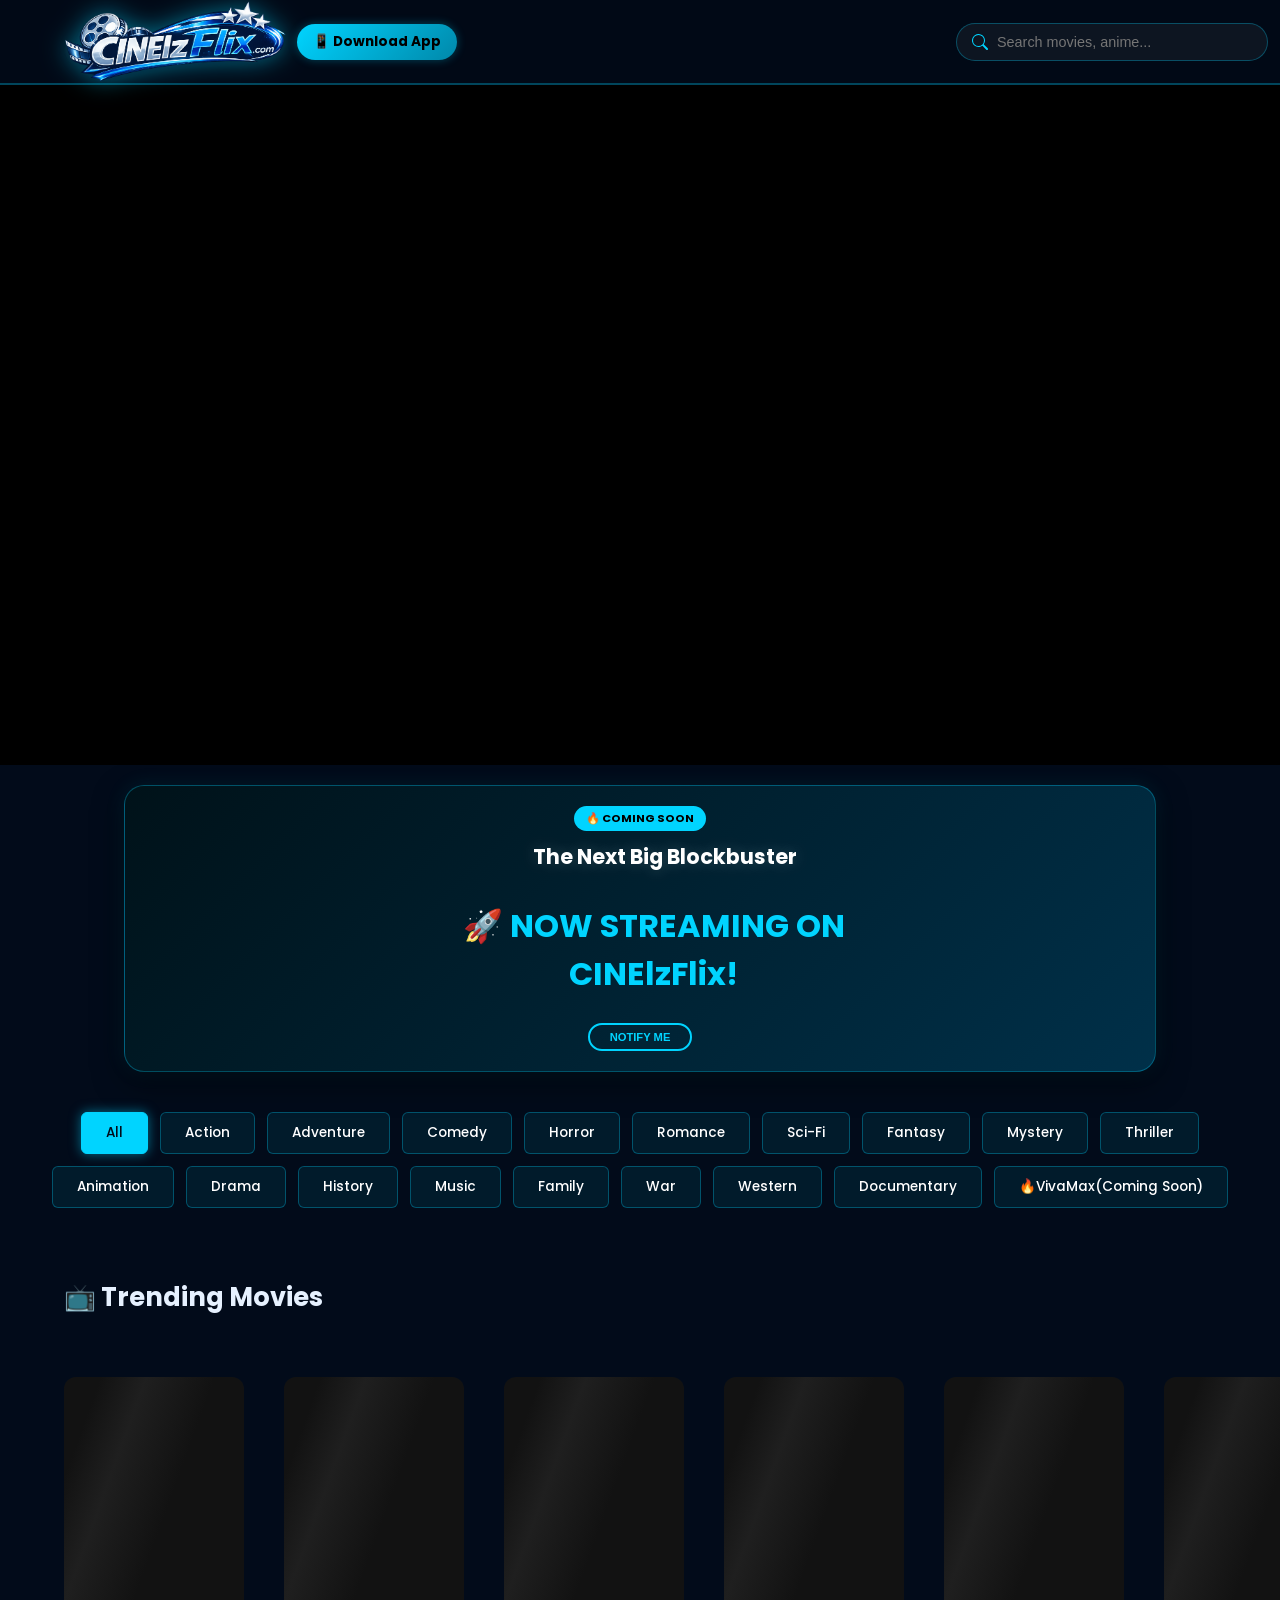
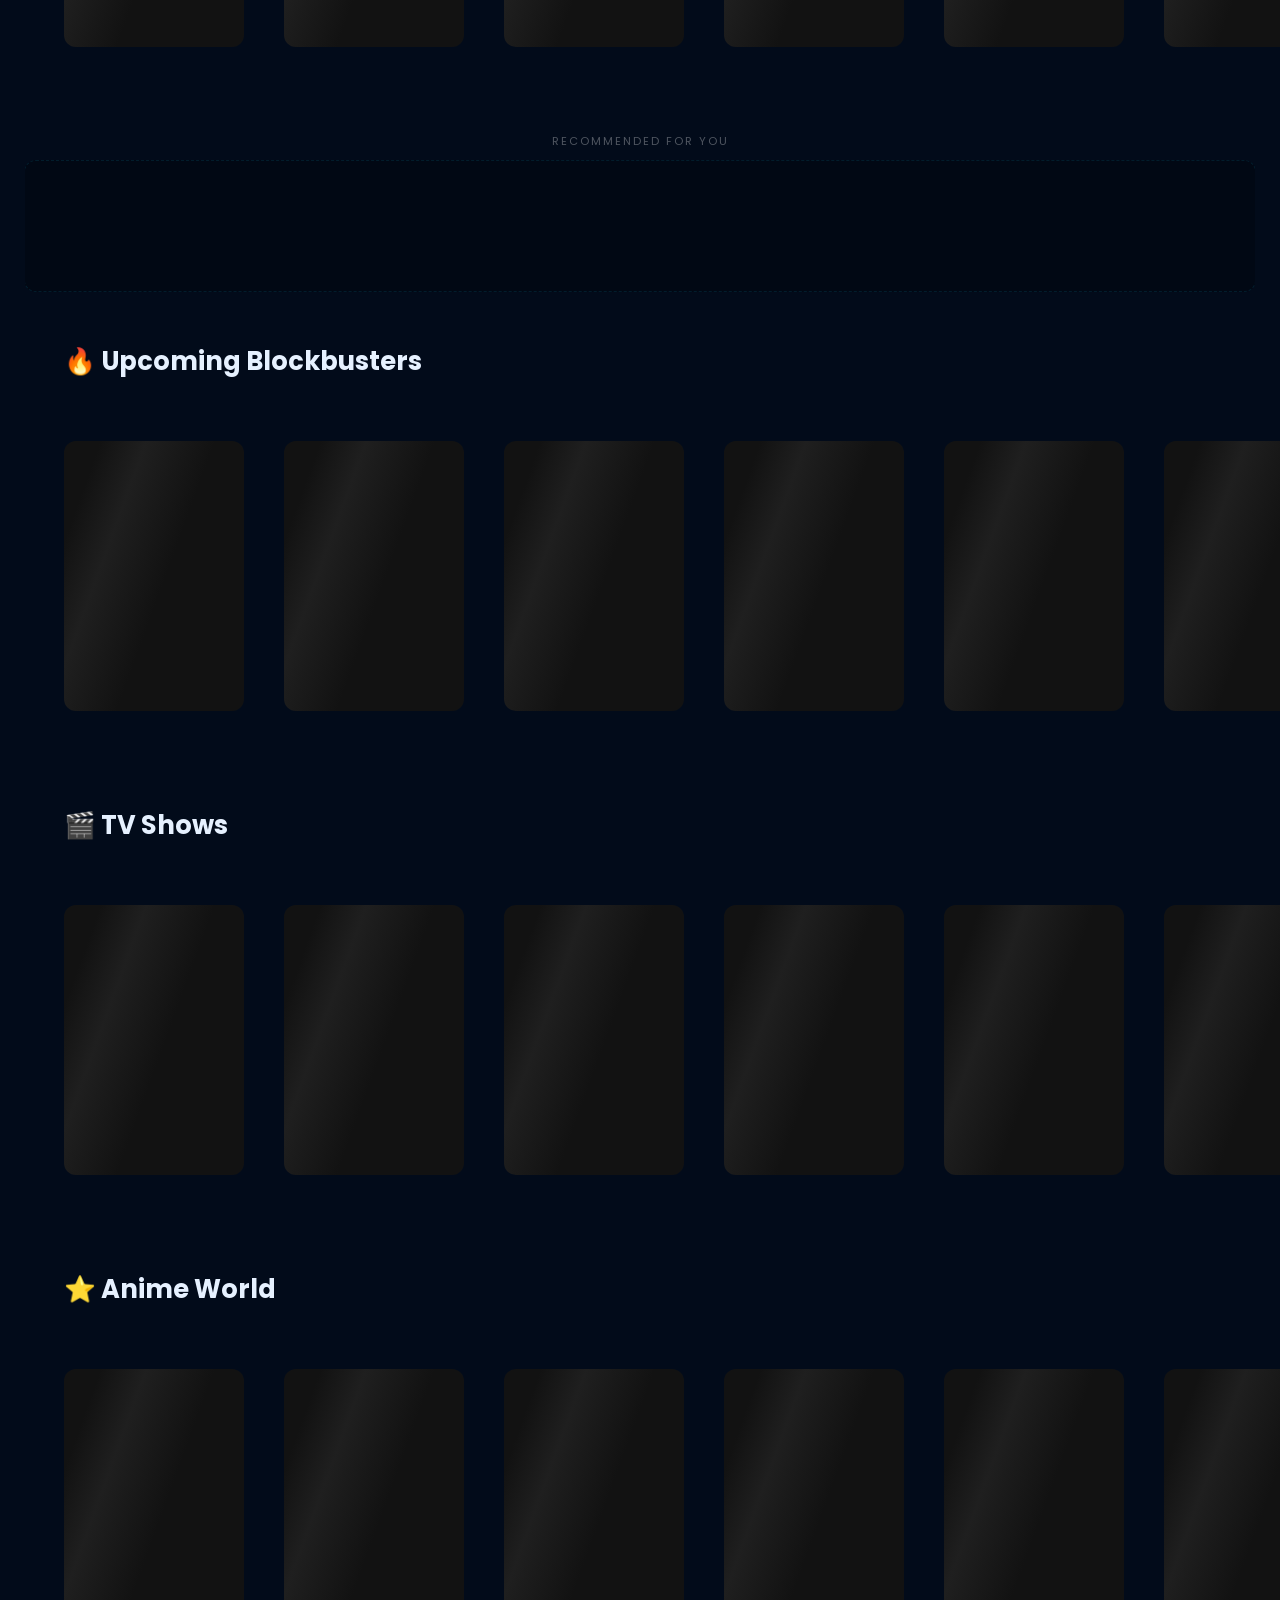
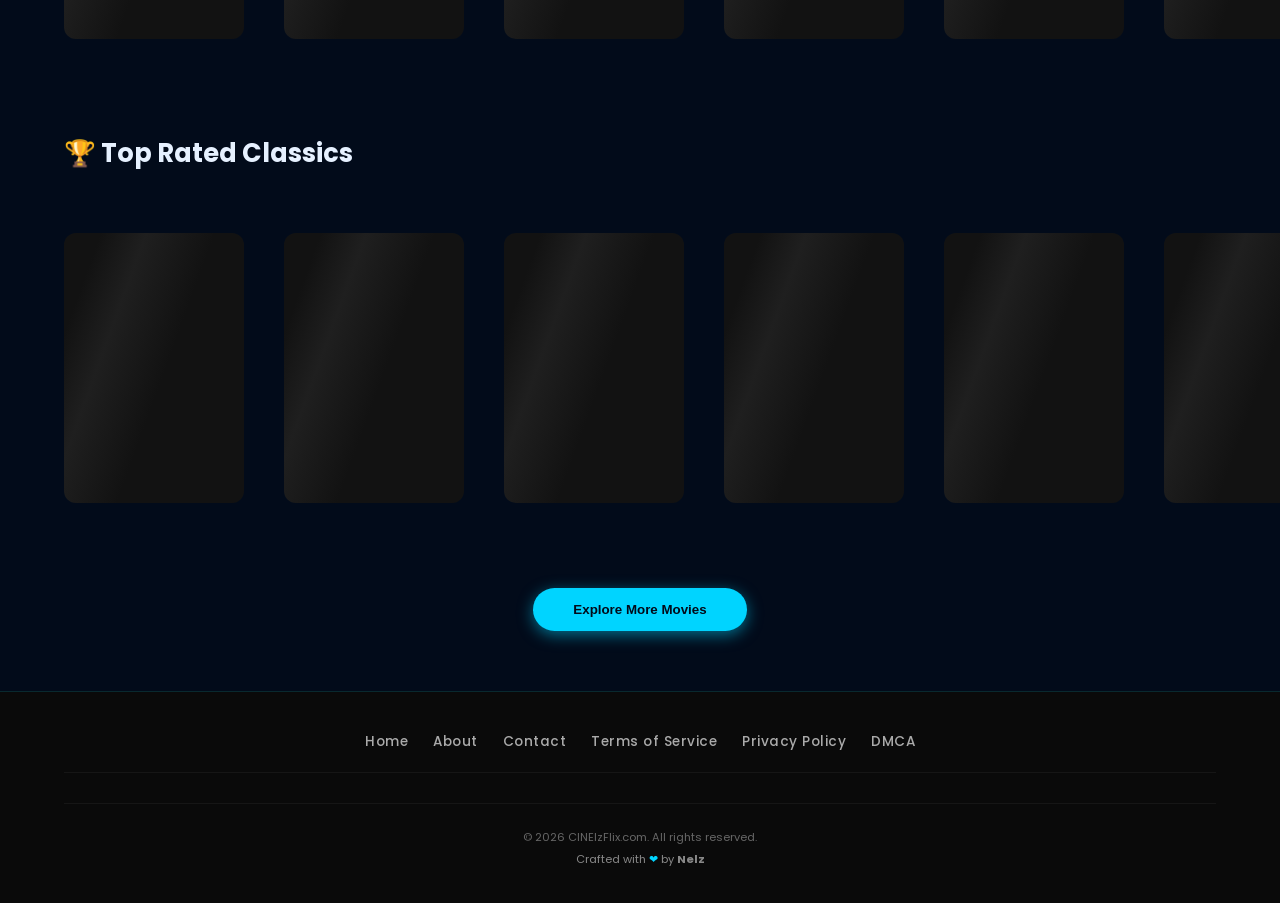
==== commit 36978805: "Update index.html" ====
--- a/movie/index.html
+++ b/movie/index.html
@@ -91,6 +91,18 @@
         <section class="similar-section">
             <div id="similar-movies-container"></div>
         </section>
+        <!-- Random Ad Banners (Left & Right) -->
+<div id="random-ad-left" class="random-ad">
+    <a href="#" id="ad-link-left" target="_blank" rel="noopener noreferrer">
+        <img id="ad-img-left" src="" alt="Advertisement">
+    </a>
+</div>
+
+<div id="random-ad-right" class="random-ad">
+    <a href="#" id="ad-link-right" target="_blank" rel="noopener noreferrer">
+        <img id="ad-img-right" src="" alt="Advertisement">
+    </a>
+</div>
     </main>
 
     <footer id="site-footer">
--- a/style.css
+++ b/style.css
@@ -1,4 +1,4 @@
-/* style.css (Root) */
+/* mangopya kag code noh hahhahaa*/
 
 /* 1. Global Variables & Reset */
 @import url('./css/base.css');
@@ -220,7 +220,7 @@
 /* Labels - neon blue (always visible, not gray) */
 .nav-label {
     font-size: 0.6rem;
-    color: #00d4ff; /* Neon blue agad */
+    color: #00d4ff; 
     font-weight: 500;
     transition: all 0.2s ease;
 }
@@ -246,7 +246,7 @@
         padding-bottom: 80px !important;
     }
     
-    /* ✅ INCREASED FOOTER MARGIN para hindi matabunan */
+    /* mangopya kag code noh hahhahaa */
     footer {
         margin-bottom: 60px !important;
         padding-bottom: 20px !important;
@@ -332,7 +332,7 @@
     margin: 0;
 }
 
-/* Download Button sa Navbar */
+/* Download Button Navbar */
 .download-nav-btn {
     display: inline-flex;
     align-items: center;
--- a/css/hero.css
+++ b/css/hero.css
@@ -1,4 +1,4 @@
-/* --- HERO SLIDER FIXED BY GEMINI --- */
+/*mangopya kag code noh hahhahaa*/
 #hero-slider-container {
     position: relative;
     width: 100%; 
@@ -18,7 +18,7 @@
     position: absolute; 
     top: 0; left: 0; 
     width: 100%; height: 100%;
-    /* FIX: Tinanggal ang background-image setup para video lang ang lumitaw */
+    /* */
     background: transparent !important; 
     display: flex !important; 
     align-items: center;
@@ -34,7 +34,7 @@
     z-index: 10;
 }
 
-/* Container ng Video Preview */
+/* ContainerVideo Preview */
 .hero-video-container {
     position: absolute; 
     top: 0; left: 0; 
@@ -44,7 +44,6 @@
 }
 
 .hero-video-container iframe {
-    /* Ang calculation na ito ay para maging "cover" ang youtube video */
     width: 100vw; 
     height: 56.25vw; 
     min-height: 100vh; 
@@ -53,13 +52,13 @@
     top: 50%; left: 50%; 
     transform: translate(-50%, -50%);
     
-    /* FIX: Tinaasan ang opacity (0.8) para malinaw ang playback, brightness for cinematic feel */
+
     opacity: 0.8; 
     pointer-events: none;
     filter: brightness(0.9) contrast(1.1);
 }
 
-/* FIX: In-adjust ang gradient para mas madilim sa text area pero kitang-kita ang video sa gitna/kanan */
+
 .hero-overlay {
     position: absolute;
     top: 0;
--- a/movie/movie-style.css
+++ b/movie/movie-style.css
@@ -734,3 +734,50 @@
     background: rgba(0, 212, 255, 0.1);
     border-color: #00d4ff;
 }
+
+/* ============================================ */
+/* RANDOM AD BANNERS (Left & Right) */
+/* ============================================ */
+
+.random-ad {
+    position: fixed;
+    top: 50%;
+    transform: translateY(-50%);
+    z-index: 999;
+    width: 160px;
+    background: rgba(0, 0, 0, 0.8);
+    border-radius: 12px;
+    overflow: hidden;
+    border: 1px solid rgba(0, 212, 255, 0.5);
+    box-shadow: 0 0 15px rgba(0, 212, 255, 0.3);
+    transition: all 0.3s ease;
+}
+
+.random-ad:hover {
+    transform: translateY(-50%) scale(1.05);
+    box-shadow: 0 0 25px rgba(0, 212, 255, 0.6);
+    border-color: #00d4ff;
+}
+
+.random-ad img {
+    width: 100%;
+    height: auto;
+    display: block;
+}
+
+/* Left side */
+#random-ad-left {
+    left: 10px;
+}
+
+/* Right side */
+#random-ad-right {
+    right: 10px;
+}
+
+/* Hide on mobile */
+@media (max-width: 768px) {
+    .random-ad {
+        display: none;
+    }
+}
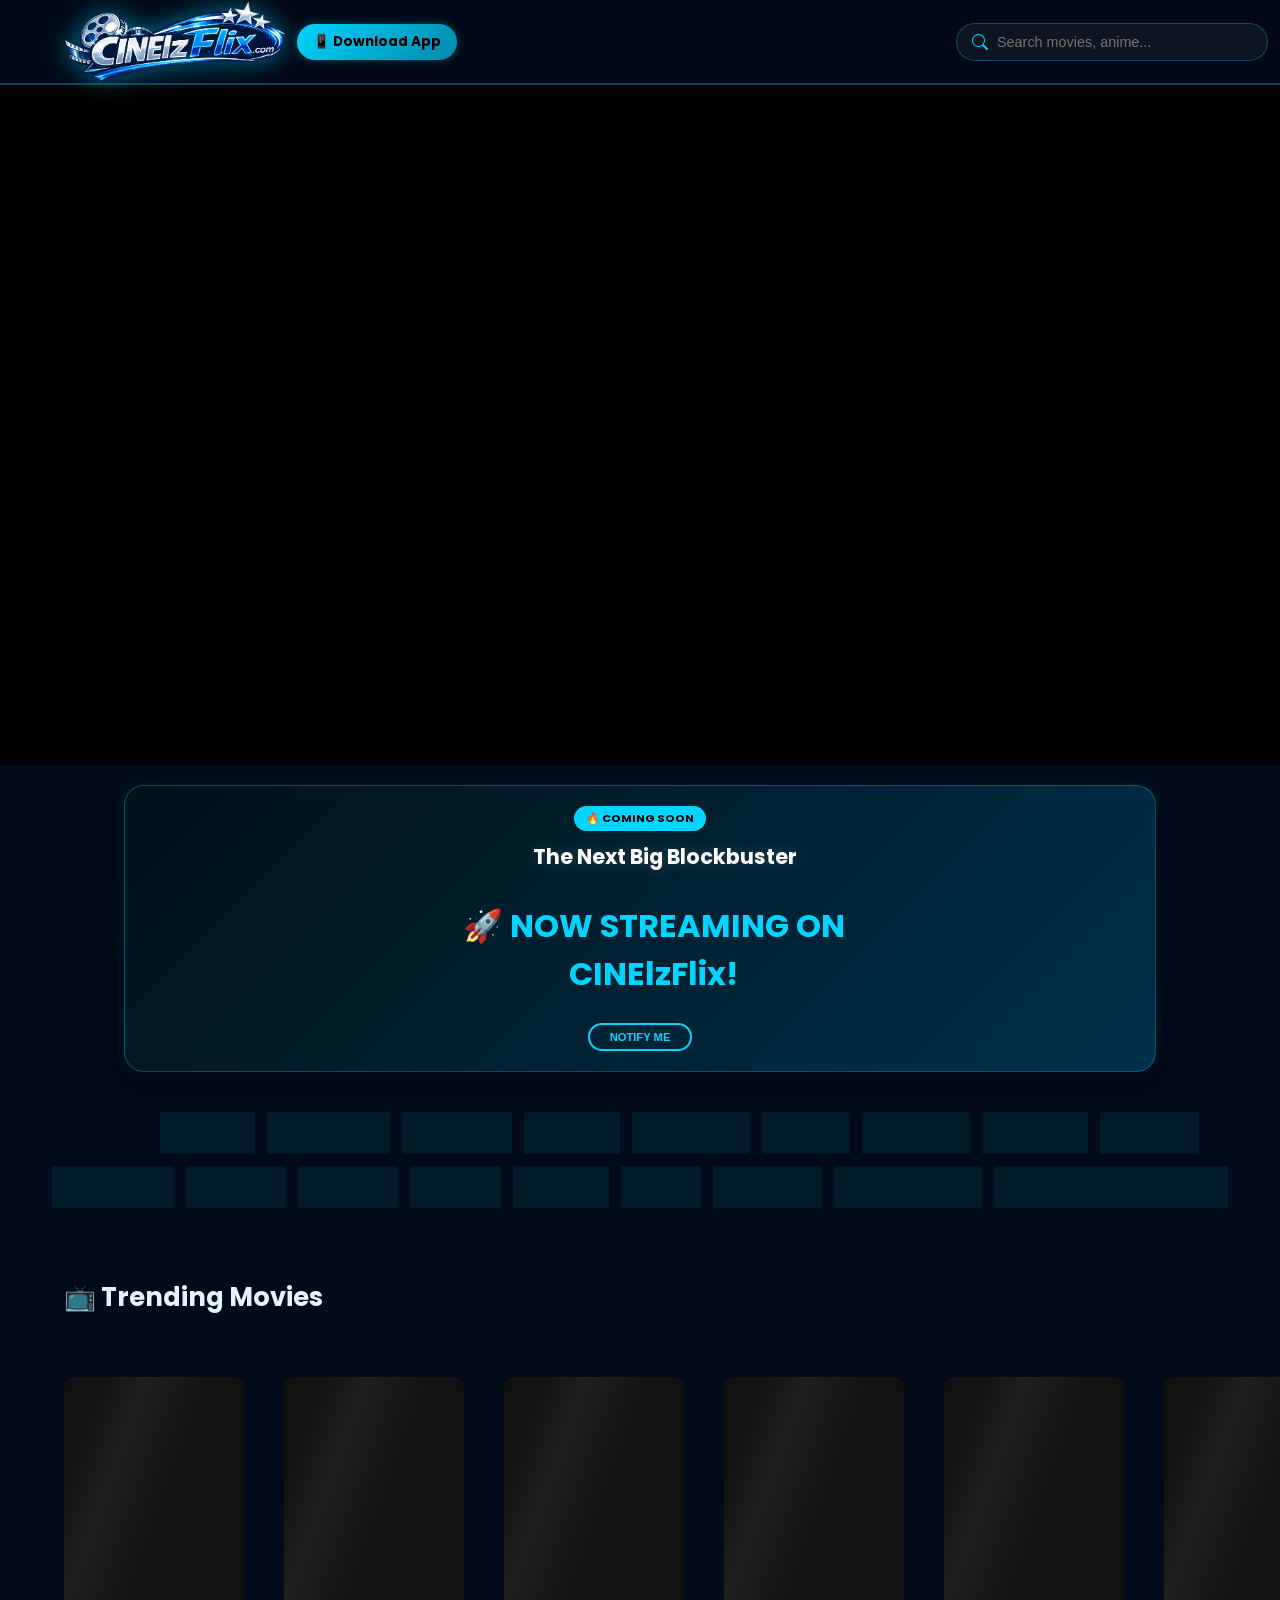
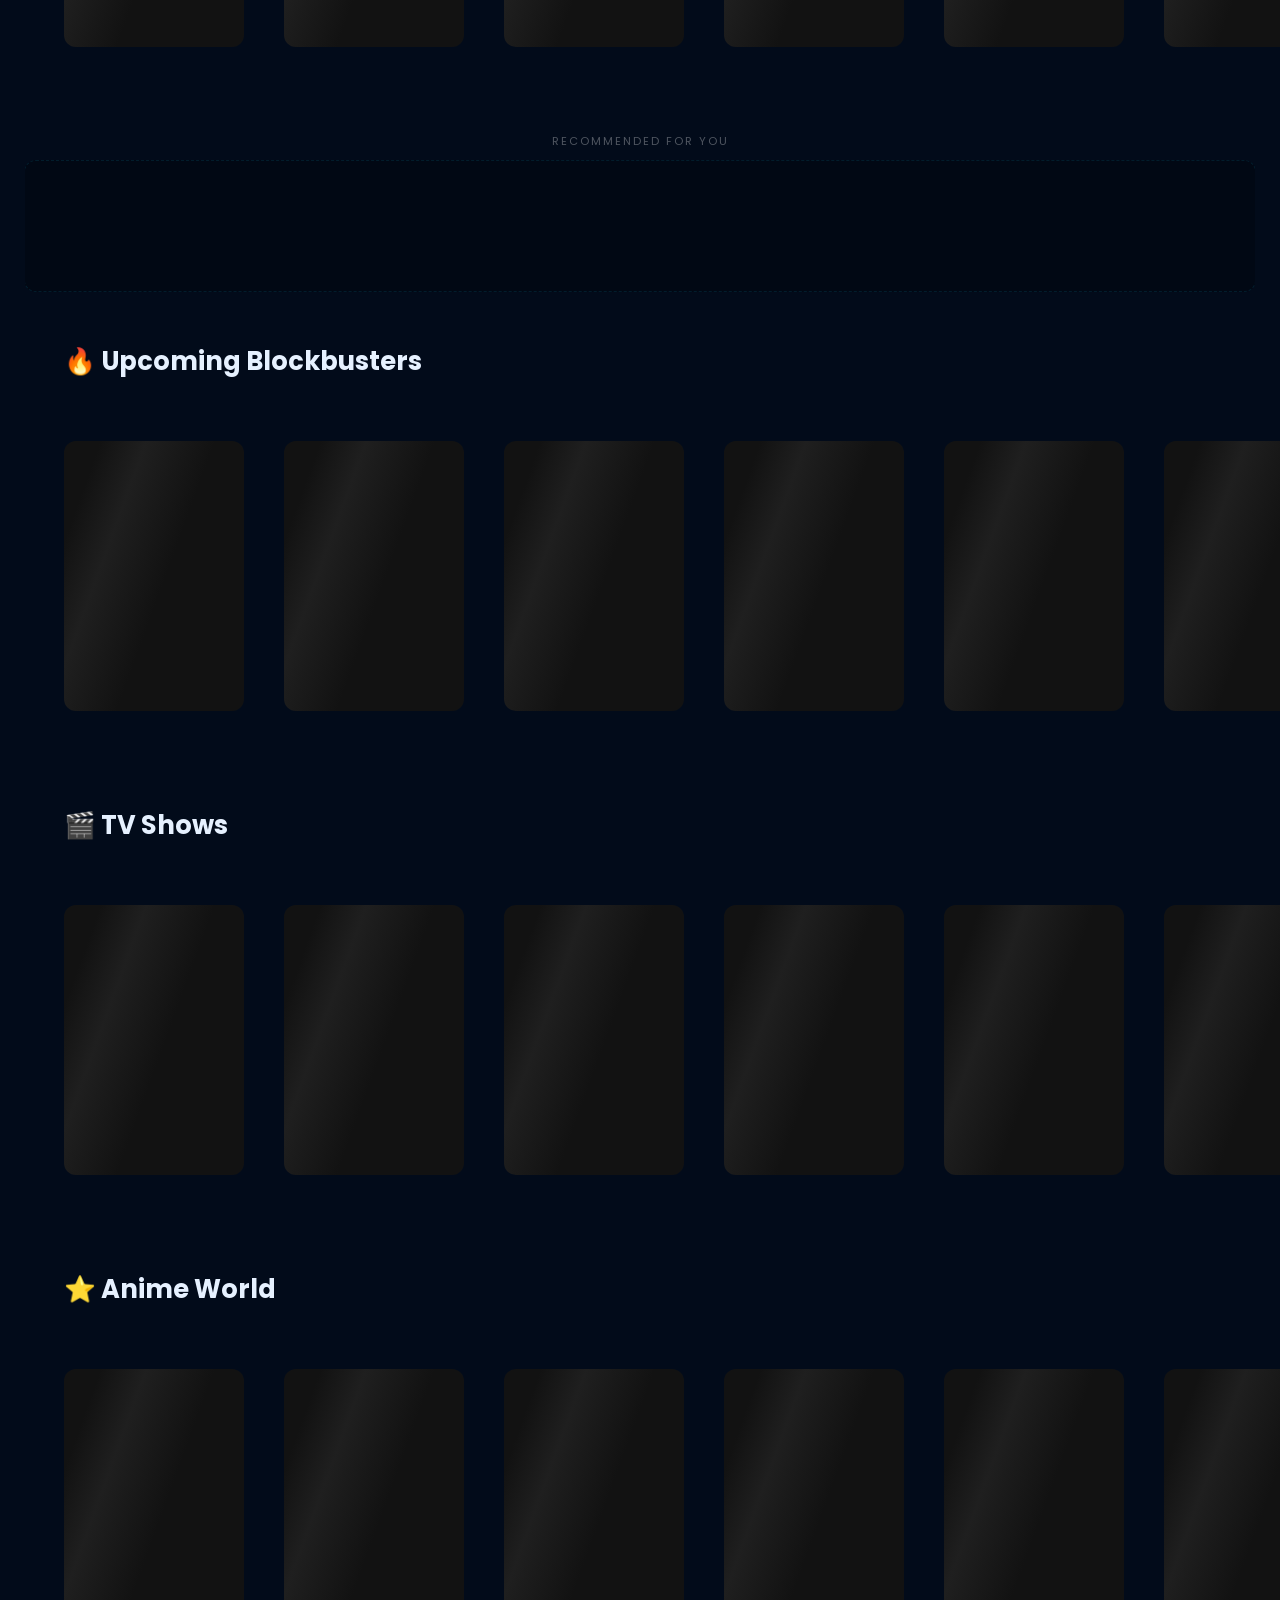
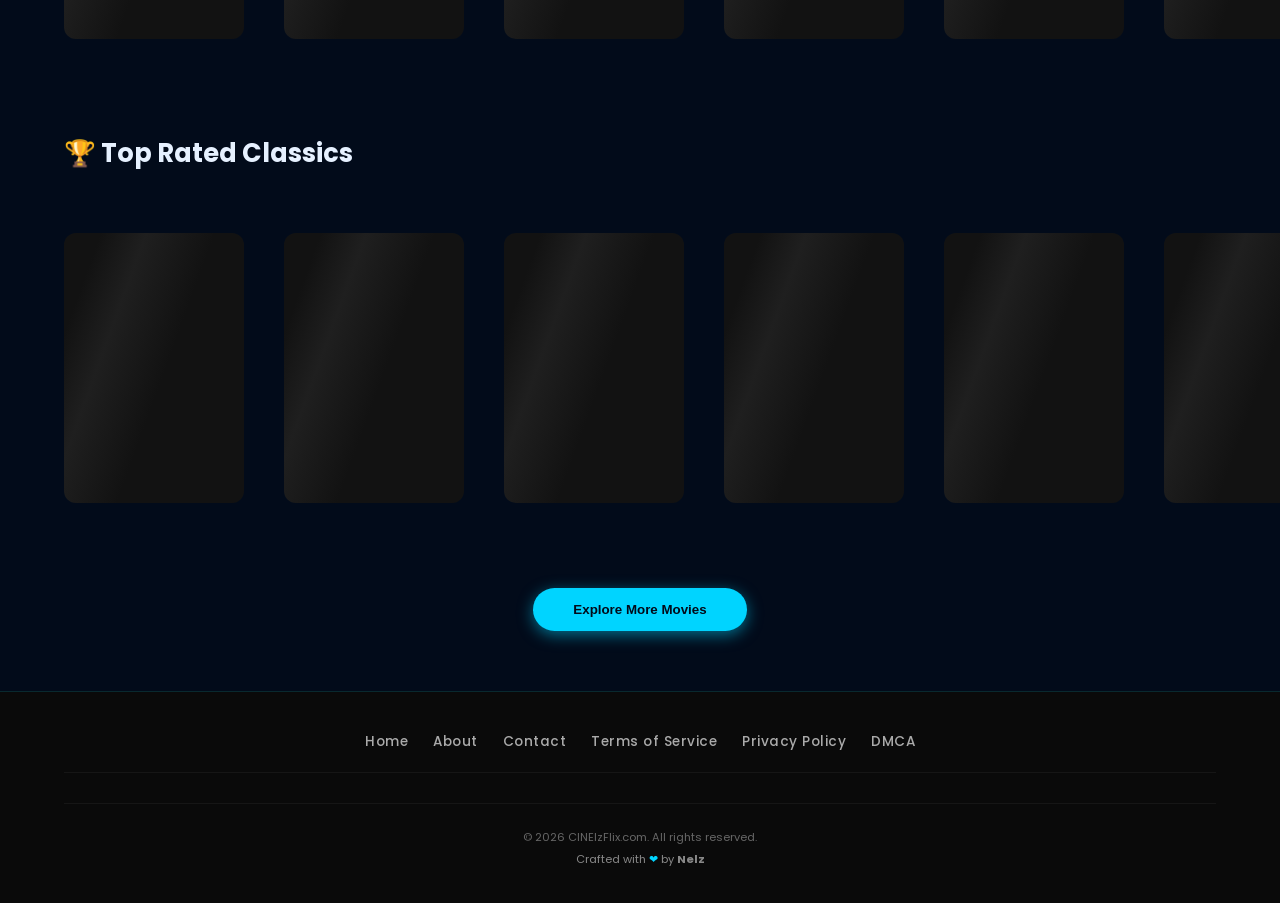
==== commit bbea03a9: "Update index.html" ====
--- a/movie/index.html
+++ b/movie/index.html
@@ -64,14 +64,27 @@
             </div>
         </div>
 
-        <div class="player-wrapper">
-            <iframe id="movie-iframe" src="" allowfullscreen></iframe>
-            <div id="player-loading" style="display: none;">
-                <div style="width: 40px; height: 40px; border: 3px solid #333; border-top-color: #00d4ff; border-radius: 50%; animation: spin 0.8s linear infinite; margin: 0 auto;"></div>
-                <p style="color: #00d4ff; margin-top: 10px;">Loading player...</p>
-            </div>
-        </div>
-
+        <!-- TWO-COLUMN LAYOUT: Player + Similar Movies -->
+        <div class="player-similar-container">
+            <!-- LEFT COLUMN: Player -->
+            <div class="player-column">
+                <div class="player-wrapper">
+                    <iframe id="movie-iframe" src="" allowfullscreen></iframe>
+                    <div id="player-loading" style="display: none;">
+                        <div style="width: 40px; height: 40px; border: 3px solid #333; border-top-color: #00d4ff; border-radius: 50%; animation: spin 0.8s linear infinite; margin: 0 auto;"></div>
+                        <p style="color: #00d4ff; margin-top: 10px;">Loading player...</p>
+                    </div>
+                </div>
+            </div>
+
+            <!-- RIGHT COLUMN: Similar Movies -->
+            <div class="similar-column">
+                <h3>You Might Also Like</h3>
+                <div id="similar-movies-container" class="similar-vertical-list"></div>
+            </div>
+        </div>
+
+        <!-- BOTTOM SECTION: Poster, Description & Cast -->
         <div class="movie-info-grid">
             <div class="poster-side">
                 <img id="movie-poster" src="" alt="Poster">
@@ -87,28 +100,12 @@
                 </div>
             </div>
         </div>
-
-        <section class="similar-section">
-            <div id="similar-movies-container"></div>
-        </section>
-        <!-- Random Ad Banners (Left & Right) -->
-<div id="random-ad-left" class="random-ad">
-    <a href="#" id="ad-link-left" target="_blank" rel="noopener noreferrer">
-        <img id="ad-img-left" src="" alt="Advertisement">
-    </a>
-</div>
-
-<div id="random-ad-right" class="random-ad">
-    <a href="#" id="ad-link-right" target="_blank" rel="noopener noreferrer">
-        <img id="ad-img-right" src="" alt="Advertisement">
-    </a>
-</div>
     </main>
 
     <footer id="site-footer">
         <div class="footer-container">
             <div class="footer-links">
-               <a href="/">Home</a>
+                <a href="/">Home</a>
                 <a href="/about.html">About</a>
                 <a href="/contact.html">Contact</a>
                 <a href="/terms.html">Terms of Service</a>
@@ -134,7 +131,6 @@
         window.handleSearch = handleSearch;
         window.BASE_URL = BASE_URL;
         
-       
         window.scrollToTop = function() {
             window.scrollTo({ top: 0, behavior: 'smooth' });
         };
@@ -189,7 +185,6 @@
             if (menu) menu.style.display = 'none';
         };
         
-      
         document.addEventListener('click', function(e) {
             const menu = document.getElementById('mobile-genre-menu');
             const menuToggle = document.getElementById('menu-toggle');
@@ -199,8 +194,6 @@
                 menu.style.display = 'none';
             }
         });
-        
-
         
         let searchDebounceTimer;
         
@@ -276,7 +269,6 @@
                 .replace(/'/g, '&#39;');
         }
         
-    
         document.addEventListener('click', function(e) {
             const searchBox = document.querySelector('.search-box');
             const dropdown = document.getElementById('search-dropdown');
@@ -285,7 +277,6 @@
             }
         });
         
-
         document.addEventListener('keydown', function(e) {
             if (e.key === 'Escape') {
                 const dropdown = document.getElementById('search-dropdown');
@@ -293,7 +284,6 @@
             }
         });
         
-     
         const searchInput = document.getElementById('search-input');
         if (searchInput) {
             searchInput.addEventListener('keypress', function(e) {
@@ -307,7 +297,6 @@
         }
     </script>
     
-  
     <div id="mobile-bottom-nav" class="mobile-nav">
         <div class="nav-item" onclick="scrollToTop()">
             <span class="nav-icon">🏠</span>
@@ -323,7 +312,6 @@
         </div>
     </div>
 
-
     <div id="mobile-genre-menu" class="mobile-genre-menu" style="display: none;">
         <div class="mobile-genre-header">
             <span>🎬 Genres</span>
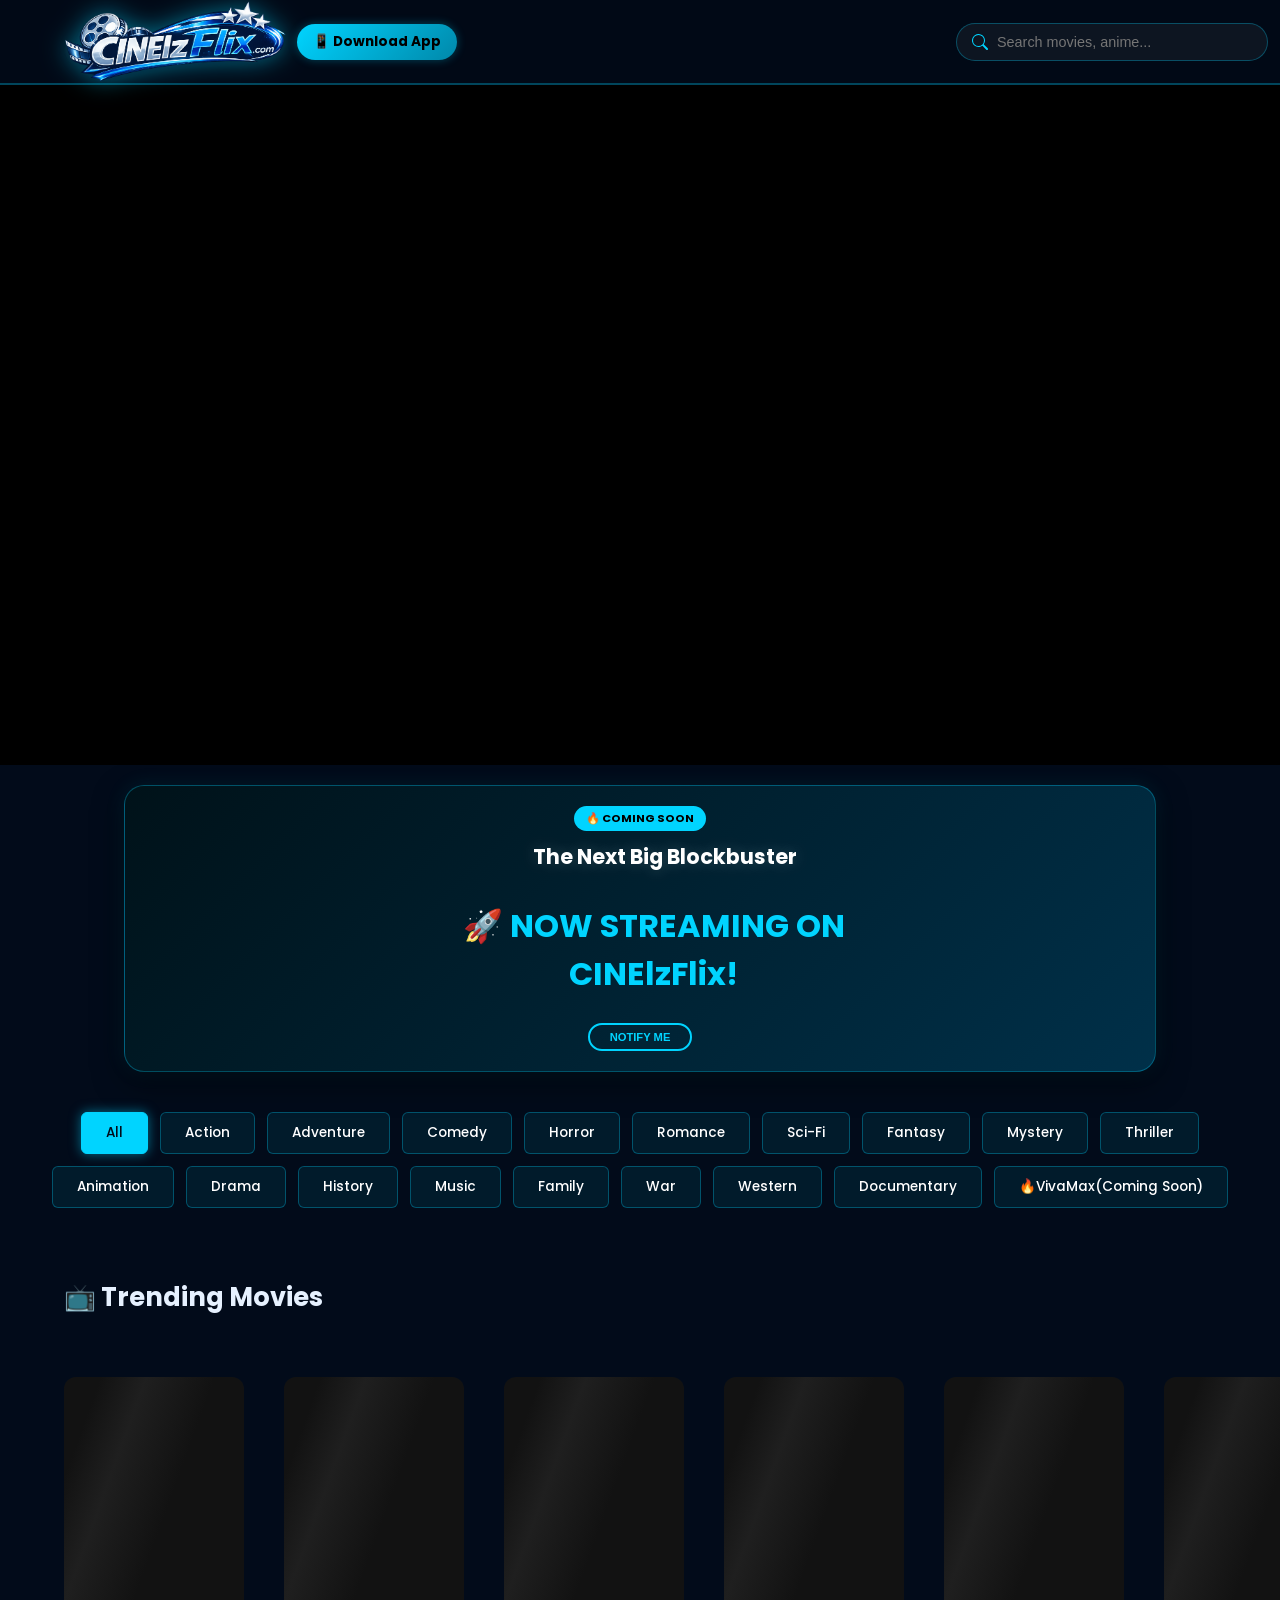
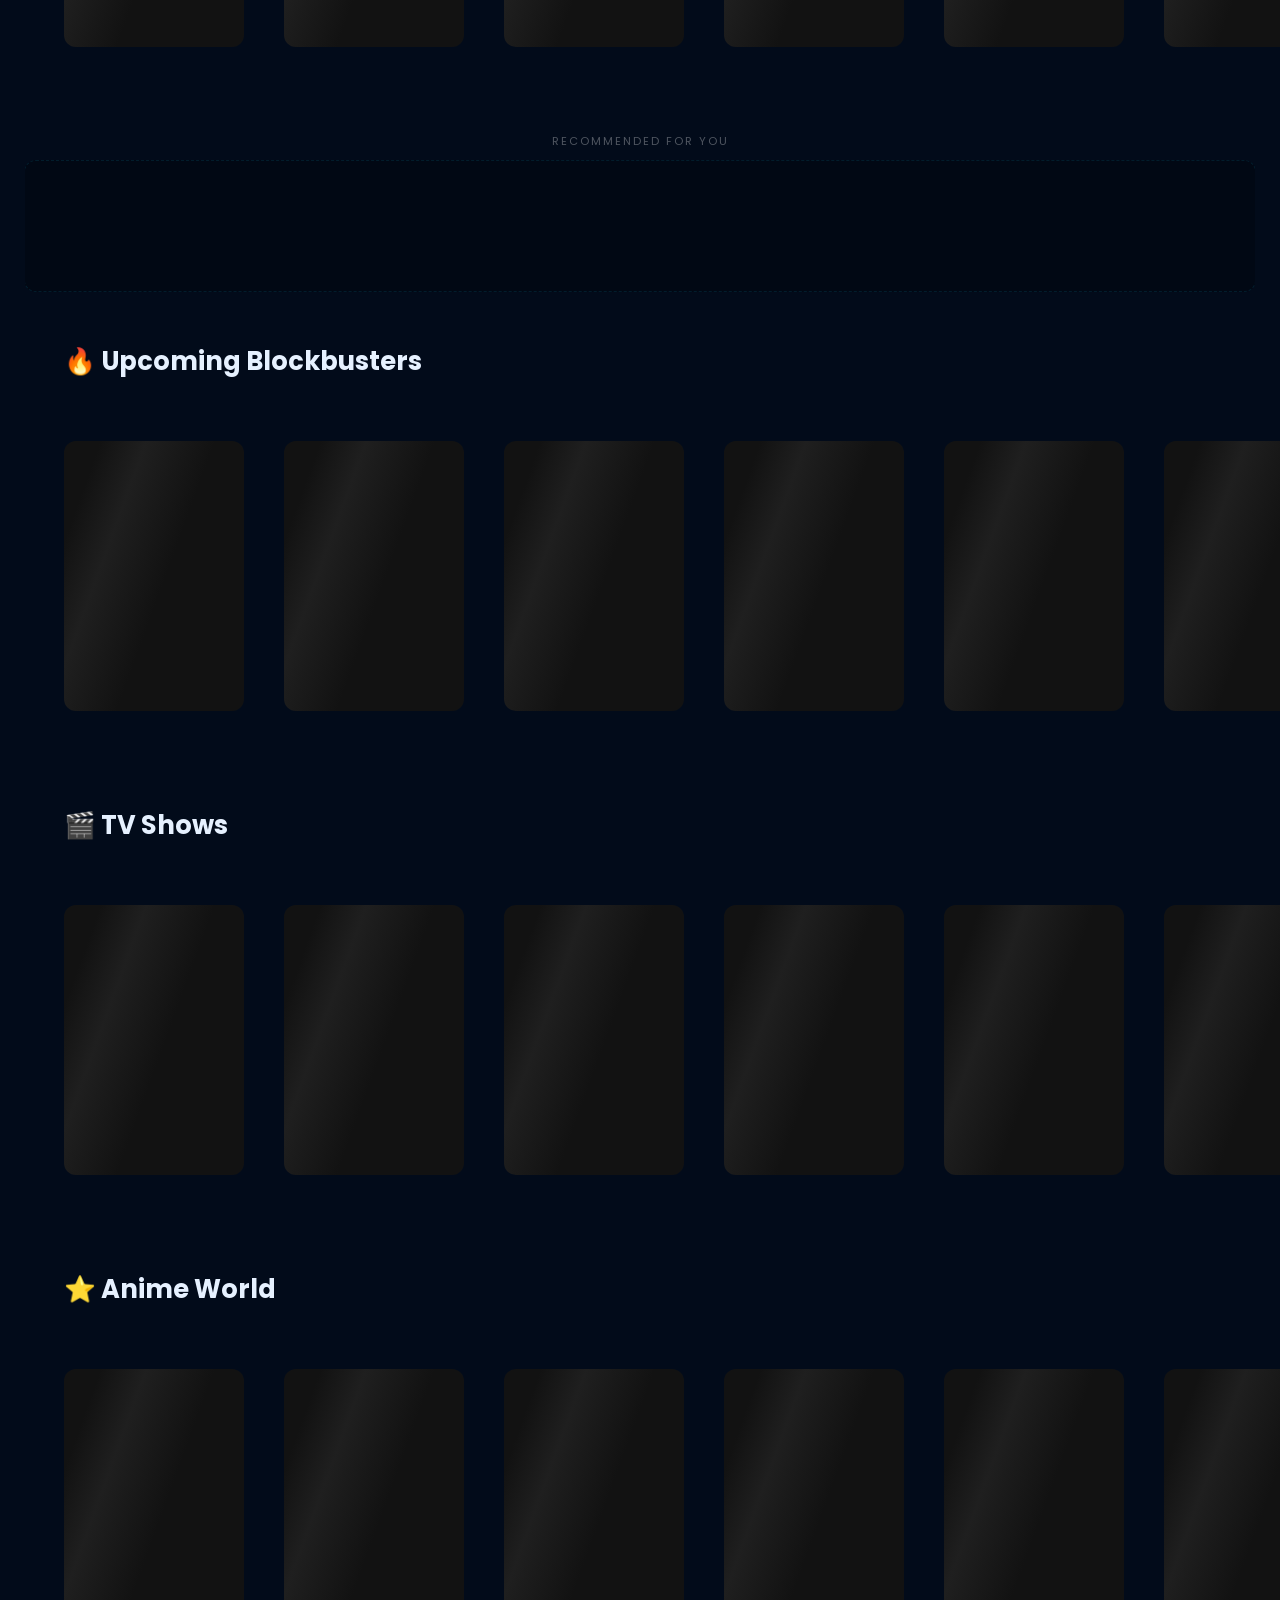
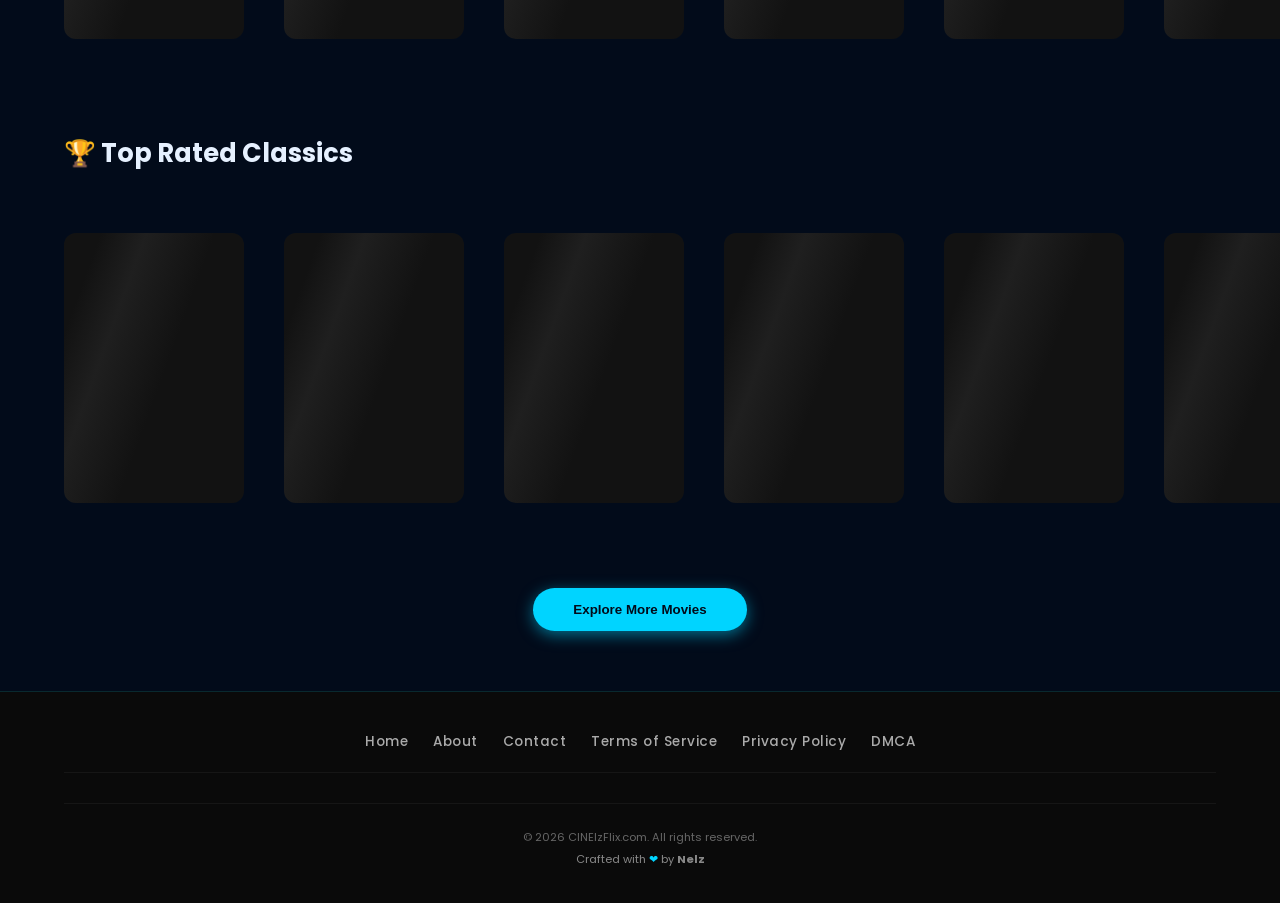
==== commit 4fdc64ce: "Update index.html" ====
--- a/movie/index.html
+++ b/movie/index.html
@@ -97,6 +97,15 @@
                 <div class="cast-section">
                     <h3>Top Cast</h3>
                     <div id="movie-cast" class="cast-list"></div>
+                    
+                    <!-- ✅ ADSTERRA NATIVE AD - Recommended for you -->
+                    <div class="ad-movie-container" style="margin: 40px auto; max-width: 728px; text-align: center;">
+                        <p style="color: rgba(255,255,255,0.4); font-size: 0.7rem; text-transform: uppercase; letter-spacing: 2px; margin-bottom: 10px;">Recommended for you</p>
+                        <div id="adsterra-movie-slot">
+                            <script async="async" data-cfasync="false" src="https://pl28947985.profitablecpmratenetwork.com/fc6a7236b66d527871d5f41236ef0ec5/invoke.js"></script>
+                            <div id="container-fc6a7236b66d527871d5f41236ef0ec5"></div>
+                        </div>
+                    </div>
                 </div>
             </div>
         </div>
--- a/movie/movie-style.css
+++ b/movie/movie-style.css
@@ -114,13 +114,13 @@
 }
 
 /* ============================================ */
-/* PLAYER SECTION - ENHANCED DESIGN */
+/* PLAYER SECTION - FULL WIDTH */
 /* ============================================ */
 
 .movie-page-container { 
-    padding: 60px 5%; 
-    max-width: 1300px; 
-    margin: 0 auto; 
+    padding: 40px 0 !important; 
+    max-width: 100% !important;
+    margin: 0 !important;
     background: var(--bg-dark);
 }
 
@@ -130,8 +130,8 @@
     width: 100%;
     aspect-ratio: 16/9;
     background: #000;
-    border-radius: 15px;
-    margin-bottom: 50px;
+    border-radius: 0;
+    margin-bottom: 0;
     overflow: hidden;
     
     /* Neon Border & Glow */
@@ -157,8 +157,6 @@
 .player-wrapper {
     animation: playerGlow 3s infinite ease-in-out;
 }
-
-/* ✅ REMOVED: Play Icon Overlay - para hindi na lumalabas sa hover */
 
 /* Iframe itself */
 #movie-iframe { 
@@ -179,6 +177,7 @@
     margin-bottom: 20px;
     flex-wrap: wrap;
     gap: 15px;
+    padding: 0 10px;
 }
 
 .back-btn {
@@ -197,9 +196,11 @@
 }
 
 .server-box {
-    background: rgba(255, 255, 255, 0.05);
+    background: rgba(10, 10, 10, 0.6);
+    backdrop-filter: blur(10px);
+    border: 1px solid rgba(0, 212, 255, 0.3);
+    border-radius: 16px;
     padding: 8px 15px;
-    border-radius: 30px;
 }
 
 .server-box label {
@@ -208,26 +209,137 @@
 }
 
 #server-select {
+    background: rgba(0, 0, 0, 0.6);
+    backdrop-filter: blur(5px);
+    color: white;
+    border: 1px solid rgba(0, 212, 255, 0.4);
+    border-radius: 10px;
+    padding: 6px 12px;
+    cursor: pointer;
+}
+
+#season-select, #episode-select {
+    background: rgba(0, 0, 0, 0.6);
+    backdrop-filter: blur(5px);
+    border: 1px solid rgba(0, 212, 255, 0.4);
+    border-radius: 10px;
+    padding: 6px 12px;
+    cursor: pointer;
+}
+
+#season-select:hover, #episode-select:hover, #server-select:hover {
+    background: rgba(0, 212, 255, 0.1);
+    border-color: #00d4ff;
+}
+
+/* ============================================ */
+/* TWO-COLUMN LAYOUT: Player + Similar Movies */
+/* ============================================ */
+
+.player-similar-container {
+    display: flex;
+    gap: 20px;
+    margin-bottom: 40px;
+    padding: 0 10px;
+}
+
+/* Left Column - Player */
+.player-column {
+    flex: 2;
+    min-width: 280px;
+}
+
+.player-column .player-wrapper {
+    margin-bottom: 0;
+}
+
+/* Right Column - Similar Movies */
+.similar-column {
+    flex: 1;
+    min-width: 200px;
+    background: rgba(0, 0, 0, 0.3);
+    border-radius: 15px;
+    padding: 15px;
+    border: 1px solid rgba(0, 212, 255, 0.2);
+}
+
+.similar-column h3 {
+    color: #00d4ff;
+    font-size: 1.2rem;
+    margin-bottom: 15px;
+    padding-bottom: 10px;
+    border-bottom: 1px solid rgba(0, 212, 255, 0.3);
+}
+
+/* Vertical list of similar movies */
+.similar-vertical-list {
+    display: flex;
+    flex-direction: column;
+    gap: 15px;
+    max-height: 500px;
+    overflow-y: auto;
+    padding-right: 5px;
+}
+
+.similar-vertical-list .similar-card {
+    display: flex;
+    gap: 12px;
+    align-items: center;
+    min-width: auto;
+    background: rgba(255, 255, 255, 0.05);
+    border-radius: 10px;
+    padding: 8px;
+    transition: all 0.3s ease;
+    cursor: pointer;
+}
+
+.similar-vertical-list .similar-card:hover {
+    background: rgba(0, 212, 255, 0.1);
+    transform: translateX(5px);
+}
+
+.similar-vertical-list .similar-card img {
+    width: 60px;
+    border-radius: 8px;
+}
+
+.similar-vertical-list .similar-card p {
+    font-size: 0.8rem;
+    margin: 0;
+    flex: 1;
+}
+
+.similar-vertical-list .similar-card span {
+    font-size: 0.7rem;
+}
+
+/* Scrollbar for similar list */
+.similar-vertical-list::-webkit-scrollbar {
+    width: 5px;
+}
+
+.similar-vertical-list::-webkit-scrollbar-track {
     background: #1a1a1a;
-    color: white;
-    border: 1px solid var(--primary-blue);
-    padding: 6px 12px;
-    border-radius: 20px;
-    cursor: pointer;
-}
-
-/* ============================================ */
-/* INFO GRID (Poster + Details) */
+    border-radius: 10px;
+}
+
+.similar-vertical-list::-webkit-scrollbar-thumb {
+    background: #00d4ff;
+    border-radius: 10px;
+}
+
+/* ============================================ */
+/* INFO GRID (Poster + Details) - FULL WIDTH */
 /* ============================================ */
 
 .movie-info-grid { 
     display: grid; 
-    grid-template-columns: 280px minmax(300px, 750px);
-    gap: 60px; 
+    grid-template-columns: 280px 1fr;
+    gap: 40px; 
     align-items: start;
-    max-width: 1300px;
-    margin: 0 auto;
-    justify-content: center;
+    max-width: 100%;
+    margin: 0;
+    padding: 20px 10px;
 }
 
 .poster-side {
@@ -268,10 +380,11 @@
     color: #ccc; 
     font-size: 1.1rem;
     word-wrap: break-word;
-}
-
-/* ============================================ */
-/* CAST SECTION */
+    width: 100%;
+}
+
+/* ============================================ */
+/* CAST SECTION - FULL WIDTH */
 /* ============================================ */
 
 .cast-section {
@@ -384,45 +497,6 @@
 }
 
 /* ============================================ */
-/* SIMILAR MOVIES SECTION */
-/* ============================================ */
-
-.similar-section {
-    margin-top: 60px;
-    width: 100%;
-}
-
-.similar-grid {
-    display: flex;
-    gap: 15px;
-    overflow-x: auto;
-    padding-bottom: 20px;
-    scrollbar-width: thin;
-}
-
-.similar-card {
-    min-width: 160px;
-    cursor: pointer;
-    transition: transform 0.3s ease;
-}
-
-.similar-card:hover {
-    transform: scale(1.05);
-}
-
-.similar-card img {
-    width: 100%;
-    border-radius: 10px;
-    transition: 0.3s;
-}
-
-.similar-card p {
-    margin-top: 8px;
-    font-weight: bold;
-    font-size: 0.85rem;
-}
-
-/* ============================================ */
 /* LOADING STATES */
 /* ============================================ */
 
@@ -435,17 +509,15 @@
 }
 
 /* ============================================ */
-/* MOBILE VIEW - FIXED (PORTRAIT + VIDEO) */
+/* MOBILE VIEW - FULL WIDTH NO MARGINS */
 /* ============================================ */
 
 @media (max-width: 768px) {
     
-    /* Container */
     .movie-page-container {
         padding: 20px 0 !important;
     }
     
-    /* Hero */
     #movie-hero {
         height: 45vh !important;
         margin-top: 70px !important;
@@ -491,9 +563,7 @@
         min-width: 130px !important;
     }
     
-    /* ============================================ */
-    /* VIDEO PLAYER - FIX ZOOM ISSUE */
-    /* ============================================ */
+    /* Video Player - Mobile */
     .player-wrapper {
         width: 100% !important;
         height: auto !important;
@@ -513,16 +583,51 @@
         min-height: auto !important;
     }
     
-    /* ============================================ */
-    /* HIDE POSTER ON MOBILE */
-    /* ============================================ */
+    /* Two-column layout becomes stacked on mobile */
+    .player-similar-container {
+        flex-direction: column !important;
+        gap: 20px !important;
+        padding: 0 10px !important;
+    }
+    
+    .similar-column {
+        width: 100% !important;
+    }
+    
+    /* Similar movies become horizontal scroll on mobile */
+    .similar-vertical-list {
+        display: flex !important;
+        flex-direction: row !important;
+        overflow-x: auto !important;
+        max-height: none !important;
+        gap: 12px !important;
+        padding-bottom: 10px !important;
+    }
+    
+    .similar-vertical-list .similar-card {
+        flex-direction: column !important;
+        text-align: center !important;
+        min-width: 100px !important;
+        width: 100px !important;
+        padding: 8px !important;
+    }
+    
+    .similar-vertical-list .similar-card img {
+        width: 100% !important;
+        height: auto !important;
+    }
+    
+    .similar-vertical-list .similar-card p {
+        font-size: 0.7rem !important;
+        margin-top: 5px !important;
+    }
+    
+    /* Hide poster on mobile */
     .poster-side {
         display: none !important;
     }
     
-    /* ============================================ */
-    /* INFO GRID - STORY FULL WIDTH */
-    /* ============================================ */
+    /* Info grid - story full width */
     .movie-info-grid {
         display: flex !important;
         flex-direction: column !important;
@@ -546,9 +651,7 @@
         line-height: 1.4 !important;
     }
     
-    /* ============================================ */
-    /* CAST SECTION - HORIZONTAL SCROLL */
-    /* ============================================ */
+    /* Cast section - horizontal scroll */
     .cast-section {
         margin-top: 20px !important;
         padding: 0 10px !important;
@@ -589,25 +692,7 @@
         font-size: 0.5rem !important;
     }
     
-    /* ============================================ */
-    /* SIMILAR MOVIES */
-    /* ============================================ */
-    .similar-section {
-        margin-top: 20px !important;
-        padding: 0 10px !important;
-    }
-    
-    .similar-card {
-        min-width: 100px !important;
-    }
-    
-    .similar-card p {
-        font-size: 0.65rem !important;
-    }
-    
-    /* ============================================ */
-    /* CONTROLS BAR */
-    /* ============================================ */
+    /* Controls bar */
     .controls-bar {
         flex-direction: column !important;
         align-items: center !important;
@@ -698,12 +783,9 @@
         font-size: 0.45rem !important;
     }
     
-    .similar-card {
+    .similar-vertical-list .similar-card {
         min-width: 85px !important;
-    }
-    
-    .similar-card p {
-        font-size: 0.6rem !important;
+        width: 85px !important;
     }
     
     .details-side h2 {
@@ -714,70 +796,3 @@
         font-size: 0.7rem !important;
     }
 }
-
-/* Glassmorphism Style (Alternative) */
-.server-box {
-    background: rgba(10, 10, 10, 0.6);
-    backdrop-filter: blur(10px);
-    border: 1px solid rgba(0, 212, 255, 0.3);
-    border-radius: 16px;
-}
-
-#season-select, #episode-select, #server-select {
-    background: rgba(0, 0, 0, 0.6);
-    backdrop-filter: blur(5px);
-    border: 1px solid rgba(0, 212, 255, 0.4);
-    border-radius: 10px;
-}
-
-#season-select:hover, #episode-select:hover, #server-select:hover {
-    background: rgba(0, 212, 255, 0.1);
-    border-color: #00d4ff;
-}
-
-/* ============================================ */
-/* RANDOM AD BANNERS (Left & Right) */
-/* ============================================ */
-
-.random-ad {
-    position: fixed;
-    top: 50%;
-    transform: translateY(-50%);
-    z-index: 999;
-    width: 160px;
-    background: rgba(0, 0, 0, 0.8);
-    border-radius: 12px;
-    overflow: hidden;
-    border: 1px solid rgba(0, 212, 255, 0.5);
-    box-shadow: 0 0 15px rgba(0, 212, 255, 0.3);
-    transition: all 0.3s ease;
-}
-
-.random-ad:hover {
-    transform: translateY(-50%) scale(1.05);
-    box-shadow: 0 0 25px rgba(0, 212, 255, 0.6);
-    border-color: #00d4ff;
-}
-
-.random-ad img {
-    width: 100%;
-    height: auto;
-    display: block;
-}
-
-/* Left side */
-#random-ad-left {
-    left: 10px;
-}
-
-/* Right side */
-#random-ad-right {
-    right: 10px;
-}
-
-/* Hide on mobile */
-@media (max-width: 768px) {
-    .random-ad {
-        display: none;
-    }
-}
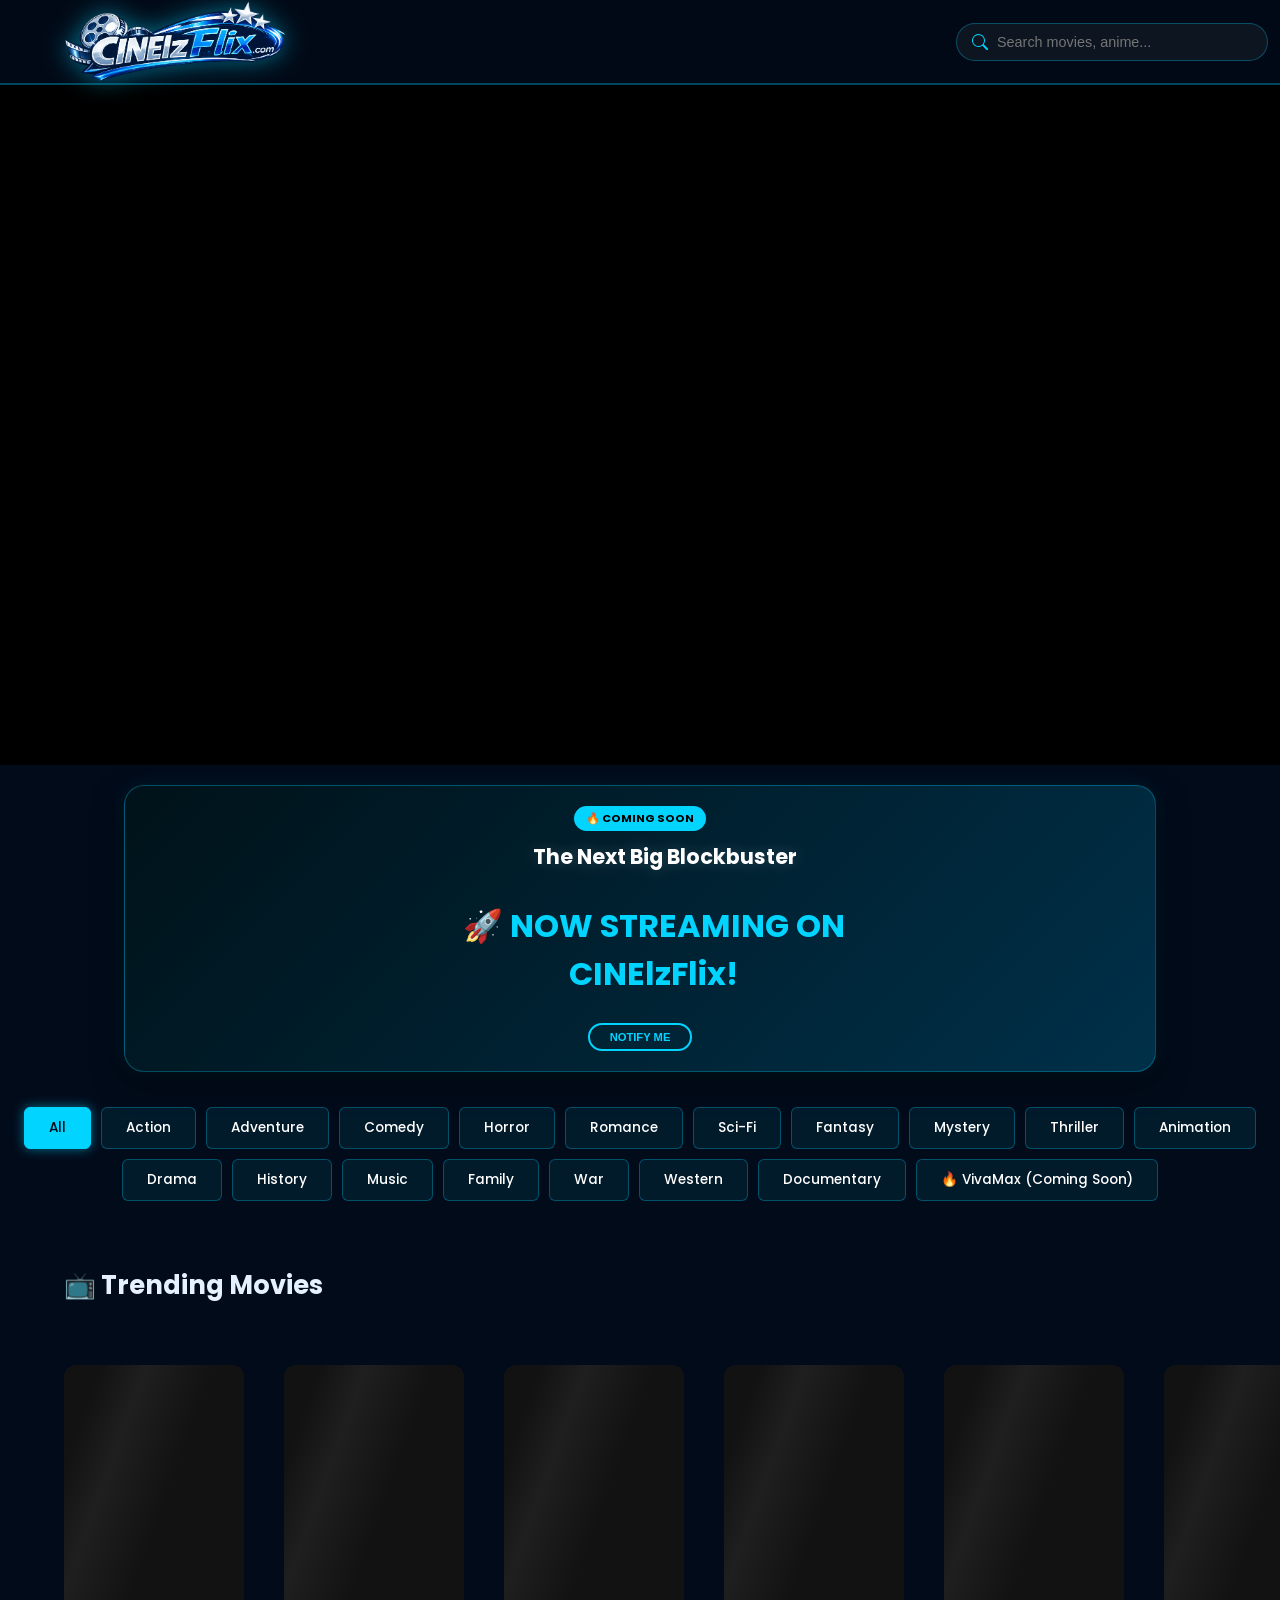
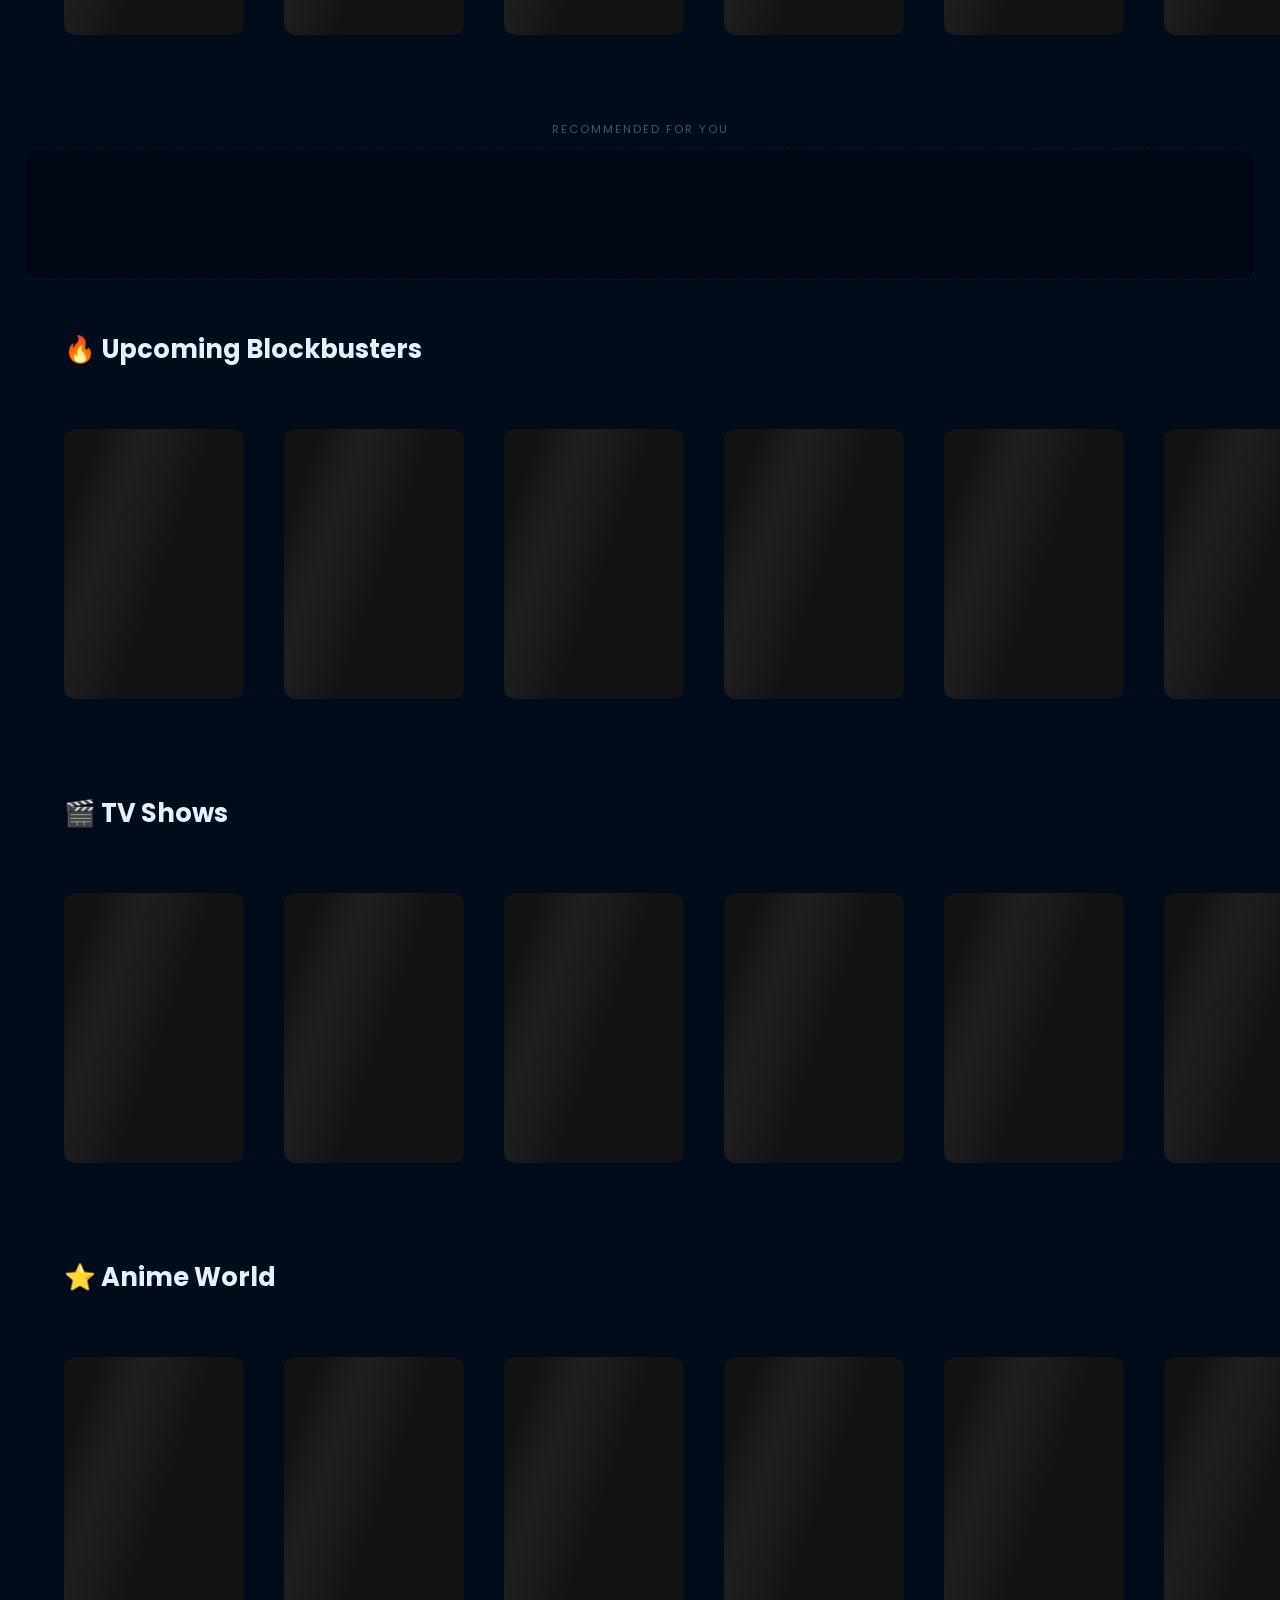
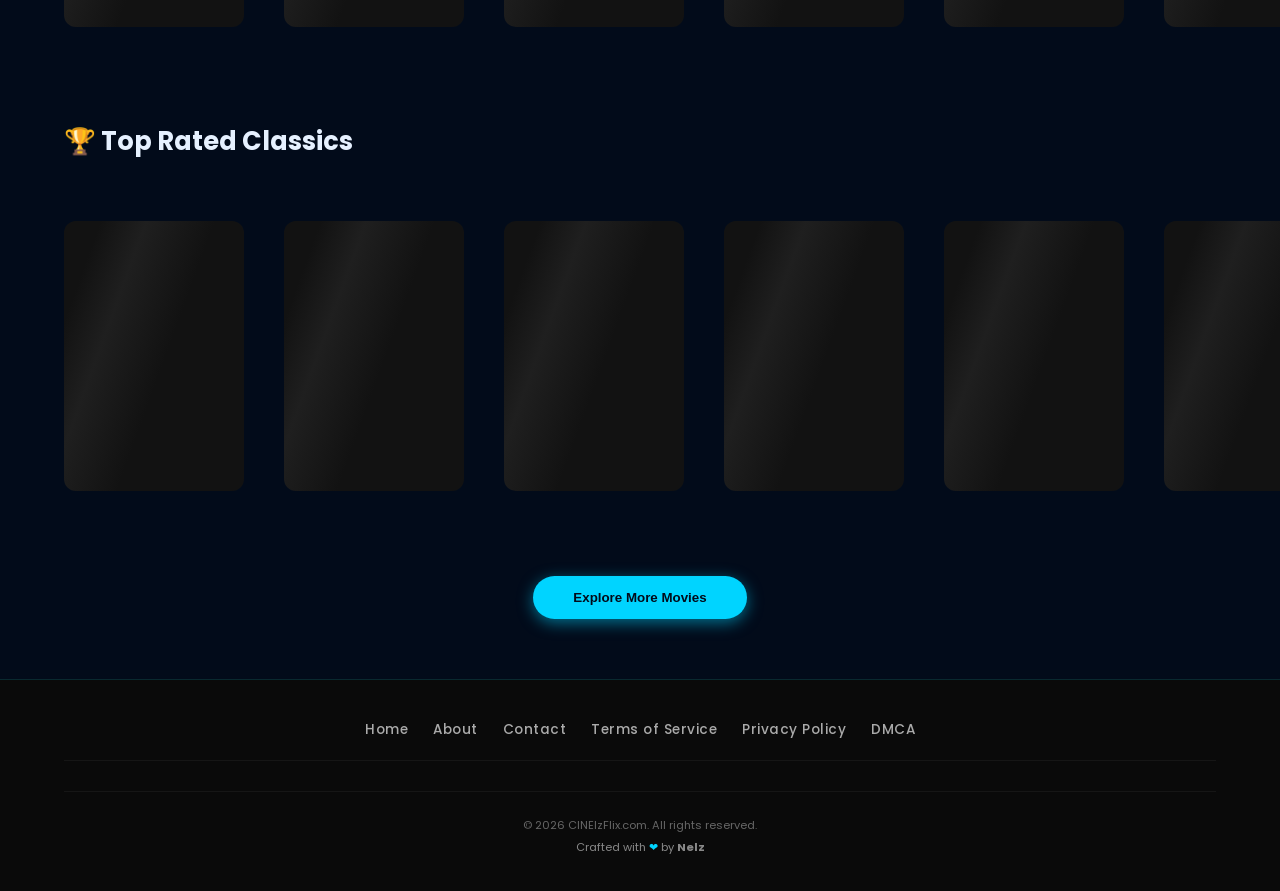
==== commit 05b804da: "Update index.html" ====
--- a/movie/index.html
+++ b/movie/index.html
@@ -3,11 +3,48 @@
 <head>
     <meta charset="UTF-8">
     <meta name="viewport" content="width=device-width, initial-scale=1.0, user-scalable=yes">
+    
+    <!-- ✅ DYNAMIC TITLE (pupunan ng JavaScript) -->
     <title id="page-title">Loading - CINElzFlix</title>
+    
+    <!-- ✅ BASIC SEO META TAGS -->
+    <meta name="description" id="meta-description" content="Watch latest movies and TV series online in HD. CINElzFlix - Your ultimate streaming destination.">
+    <meta name="keywords" content="watch movies online, streaming, HD movies, TV series, anime, CINElzFlix">
+    <meta name="author" content="Nelz">
+    <meta name="robots" content="index, follow">
+    <meta name="googlebot" content="index, follow">
+    <meta name="revisit-after" content="1 day">
+    
+    <!-- ✅ OPEN GRAPH (Facebook, WhatsApp, Telegram) -->
+    <meta property="og:title" id="og-title" content="CINElzFlix - Watch Movies Online">
+    <meta property="og:description" id="og-description" content="Stream the latest movies and TV series in HD quality.">
+    <meta property="og:image" id="og-image" content="https://cinelzflix.com/logo.png">
+    <meta property="og:url" id="og-url" content="https://cinelzflix.com">
+    <meta property="og:type" content="website">
+    <meta property="og:site_name" content="CINElzFlix">
+    <meta property="og:image:width" content="1200">
+    <meta property="og:image:height" content="630">
+    
+    <!-- ✅ TWITTER CARD -->
+    <meta name="twitter:card" content="summary_large_image">
+    <meta name="twitter:title" id="twitter-title" content="CINElzFlix - Watch Movies Online">
+    <meta name="twitter:description" id="twitter-description" content="Stream the latest movies and TV series in HD quality.">
+    <meta name="twitter:image" id="twitter-image" content="https://cinelzflix.com/logo.png">
+    
+    <!-- ✅ ADDITIONAL META TAGS -->
+    <meta name="theme-color" content="#0a0a0a">
+    <meta name="apple-mobile-web-app-capable" content="yes">
+    <meta name="apple-mobile-web-app-status-bar-style" content="black-translucent">
+    
+    <!-- Stylesheets -->
     <link rel="stylesheet" href="../style.css?v=1.6">
     <link rel="stylesheet" href="../css/hero.css"> 
     <link rel="stylesheet" href="movie-style.css"> 
     <link href="https://fonts.googleapis.com/css2?family=Poppins:wght@300;400;700&display=swap" rel="stylesheet">
+    
+    <!-- ✅ FAVICON -->
+    <link rel="icon" type="image/png" href="/favicon.png">
+    <link rel="shortcut icon" href="/favicon.ico">
 </head>
 <body>
     
@@ -28,7 +65,7 @@
         <div class="hero-info-content">
             <div class="hero-meta" id="movie-meta-hero"></div>
             <h1 id="movie-title">Loading Title...</h1>
-            <p id="movie-description-hero">Fetching cinematic details...</p>
+            <!-- ✅ DESCRIPTION REMOVED -->
             <div class="hero-actions">
                 <button id="scroll-to-player" class="watch-now">▶ WATCH FULL MOVIE</button>
                 <button id="play-trailer-btn" class="btn-secondary">🎬 WATCH TRAILER</button>
@@ -84,15 +121,14 @@
             </div>
         </div>
 
-        <!-- BOTTOM SECTION: Poster, Description & Cast -->
+        <!-- BOTTOM SECTION: Poster & Cast (WALANG DESCRIPTION) -->
         <div class="movie-info-grid">
             <div class="poster-side">
                 <img id="movie-poster" src="" alt="Poster">
                 <div class="rating-badge" id="vote-avg">0.0</div>
             </div>
             <div class="details-side">
-                <h2>The Story</h2>
-                <p id="movie-overview">Loading overview...</p>
+                <!-- ✅ DESCRIPTION REMOVED -->
                 
                 <div class="cast-section">
                     <h3>Top Cast</h3>
@@ -304,6 +340,56 @@
                 }
             });
         }
+        
+        // ============================================================
+        // ✅ META TAGS UPDATE (WALANG DESCRIPTION)
+        // ============================================================
+        window.updateMetaTags = function(movieData, type) {
+            const title = movieData.title || movieData.name || 'CINElzFlix';
+            const year = (movieData.release_date || movieData.first_air_date || '').split('-')[0];
+            const fullTitle = year ? `${title} (${year}) - Watch ${type === 'movie' ? 'Movie' : 'TV Series'} Online | CINElzFlix` : `${title} - Watch ${type === 'movie' ? 'Movie' : 'TV Series'} Online | CINElzFlix`;
+            
+            // ✅ WALANG DESCRIPTION - generic lang
+            const description = `Watch ${title} in HD quality on CINElzFlix.`;
+            
+            const posterUrl = movieData.poster_path 
+                ? `https://image.tmdb.org/t/p/original${movieData.poster_path}`
+                : 'https://cinelzflix.com/logo.png';
+            
+            const pageUrl = `${window.location.origin}/movie/?id=${movieData.id}&type=${type}`;
+            
+            // Update title
+            document.title = fullTitle;
+            
+            // Update meta description
+            const metaDesc = document.querySelector('meta[name="description"]');
+            if (metaDesc) metaDesc.setAttribute('content', description);
+            
+            // Update Open Graph tags
+            const ogTitle = document.querySelector('meta[property="og:title"]');
+            if (ogTitle) ogTitle.setAttribute('content', fullTitle);
+            
+            const ogDesc = document.querySelector('meta[property="og:description"]');
+            if (ogDesc) ogDesc.setAttribute('content', description);
+            
+            const ogImage = document.querySelector('meta[property="og:image"]');
+            if (ogImage) ogImage.setAttribute('content', posterUrl);
+            
+            const ogUrl = document.querySelector('meta[property="og:url"]');
+            if (ogUrl) ogUrl.setAttribute('content', pageUrl);
+            
+            // Update Twitter Card tags
+            const twitterTitle = document.querySelector('meta[name="twitter:title"]');
+            if (twitterTitle) twitterTitle.setAttribute('content', fullTitle);
+            
+            const twitterDesc = document.querySelector('meta[name="twitter:description"]');
+            if (twitterDesc) twitterDesc.setAttribute('content', description);
+            
+            const twitterImage = document.querySelector('meta[name="twitter:image"]');
+            if (twitterImage) twitterImage.setAttribute('content', posterUrl);
+            
+            console.log('✅ Meta tags updated (no description) for:', title);
+        };
     </script>
     
     <div id="mobile-bottom-nav" class="mobile-nav">
--- a/style.css
+++ b/style.css
@@ -364,3 +364,178 @@
         margin: 0 5px;
     }
 }
+
+/* ============================================ */
+/* ✅ HEATING FIX - PARA HINDI MAINIT ANG PHONE */
+/* ============================================ */
+
+@media (max-width: 768px) {
+    /* Limit visible movies para hindi heavy mag-load */
+    .movie-card:nth-child(n+15) {
+        display: none !important;
+    }
+    
+    /* Remove heavy animations */
+    .movie-card, .genre-btn, .hero-slide {
+        transition: none !important;
+    }
+    
+    .movie-card:hover {
+        transform: none !important;
+    }
+    
+    /* Remove heavy shadows */
+    .movie-card, .genre-btn {
+        box-shadow: none !important;
+    }
+    
+    /* Remove backdrop-filter (malakas sa CPU) */
+    .mobile-nav {
+        backdrop-filter: none !important;
+        background: #0a0a0a !important;
+    }
+}
+
+/* ============================================ */
+/* ✅ HIDE DOWNLOAD BUTTON ON DESKTOP */
+/* ============================================ */
+
+/* Hide on desktop (1024px and above) */
+@media (min-width: 1024px) {
+    .download-nav-btn {
+        display: none !important;
+    }
+}
+
+/* Show on tablet (768px to 1023px) */
+@media (min-width: 768px) and (max-width: 1023px) {
+    .download-nav-btn {
+        display: inline-flex !important;
+    }
+}
+
+/* ============================================ */
+/* ✅ HIDE GENRE BUTTONS ON MOBILE & TABLET */
+/* ============================================ */
+
+/* Hide genre container on mobile and tablet (max-width: 1023px) */
+@media (max-width: 1023px) {
+    .genre-container {
+        display: none !important;
+    }
+}
+
+/* Show genre container only on desktop (min-width: 1024px) */
+@media (min-width: 1024px) {
+    .genre-container {
+        display: flex !important;
+        flex-wrap: wrap;
+        gap: 10px;
+        padding: 15px 20px;
+        justify-content: center;
+    }
+}
+
+/* ============================================ */
+/* ✅ MOBILE OPTIMIZATIONS - SOBRANG DIKIT NA SPACING */
+/* ============================================ */
+
+@media (max-width: 768px) {
+    
+    /* ===== SOBRANG DIKIT NA SPACING ===== */
+    
+    /* Sobrang dikit ng mga sections */
+    .category-section {
+        margin: 4px 0 !important;
+        padding: 0 10px !important;
+    }
+    
+    /* Sobrang dikit ang title sa posters */
+    .category-section h2 {
+        font-size: 0.85rem !important;
+        margin-bottom: 2px !important;
+        line-height: 1.2 !important;
+    }
+    
+    /* Sobrang dikit ang poster rows */
+    .movie-row {
+        gap: 5px !important;
+        margin-bottom: 0 !important;
+    }
+    
+    .movie-card {
+        min-width: 95px !important;
+    }
+    
+    /* Original shape ng posters - rectangle hindi square */
+    .movie-card img {
+        width: 100% !important;
+        height: auto !important;
+        aspect-ratio: 2 / 3 !important;
+        object-fit: cover !important;
+        border-radius: 6px !important;
+    }
+    
+    .movie-card h3 {
+        font-size: 0.65rem !important;
+        margin-top: 3px !important;
+        margin-bottom: 1px !important;
+    }
+    
+    .movie-card p {
+        font-size: 0.55rem !important;
+    }
+    
+    /* ===== HIDE SCROLLBAR SA MOBILE ===== */
+    .movie-row::-webkit-scrollbar {
+        display: none !important;
+    }
+    
+    .movie-row {
+        scrollbar-width: none !important;
+        -ms-overflow-style: none !important;
+    }
+    
+    /* ===== GENRE BUTTONS - MAGKAIBA NG LAKI ===== */
+    
+    /* Desktop genre buttons (nakatago sa mobile) - maliit */
+    .genre-container .genre-btn {
+        padding: 3px 8px !important;
+        font-size: 0.6rem !important;
+    }
+    
+    /* Mobile genre menu buttons (Categories slide up) - normal laki */
+    .mobile-genre-list .genre-btn {
+        padding: 10px 16px !important;
+        font-size: 0.85rem !important;
+        margin: 5px !important;
+        border-radius: 30px !important;
+    }
+    
+    /* ===== BAWASAN DIN ANG IBA ===== */
+    .genre-container {
+        gap: 5px !important;
+        padding: 6px 10px !important;
+        margin-bottom: 5px !important;
+    }
+    
+    .load-more-container {
+        padding: 0 10px 10px !important;
+    }
+    
+    #load-more-btn {
+        padding: 5px !important;
+        font-size: 0.7rem !important;
+    }
+    
+    /* Sobrang dikit din ang ad container */
+    .native-ad-container {
+        margin: 4px auto !important;
+        padding: 0 10px !important;
+    }
+    
+    .native-ad-container p {
+        font-size: 0.55rem !important;
+        margin-bottom: 2px !important;
+    }
+}
--- a/movie/movie-style.css
+++ b/movie/movie-style.css
@@ -497,6 +497,32 @@
 }
 
 /* ============================================ */
+/* AD CONTAINER - Recommended for you */
+/* ============================================ */
+
+.ad-movie-container {
+    margin: 40px auto !important;
+    max-width: 728px !important;
+    text-align: center !important;
+}
+
+.ad-movie-container p {
+    color: rgba(255, 255, 255, 0.4);
+    font-size: 0.7rem;
+    text-transform: uppercase;
+    letter-spacing: 2px;
+    margin-bottom: 10px;
+}
+
+/* Mobile */
+@media (max-width: 768px) {
+    .ad-movie-container {
+        margin: 30px auto !important;
+        padding: 0 10px !important;
+    }
+}
+
+/* ============================================ */
 /* LOADING STATES */
 /* ============================================ */
 
